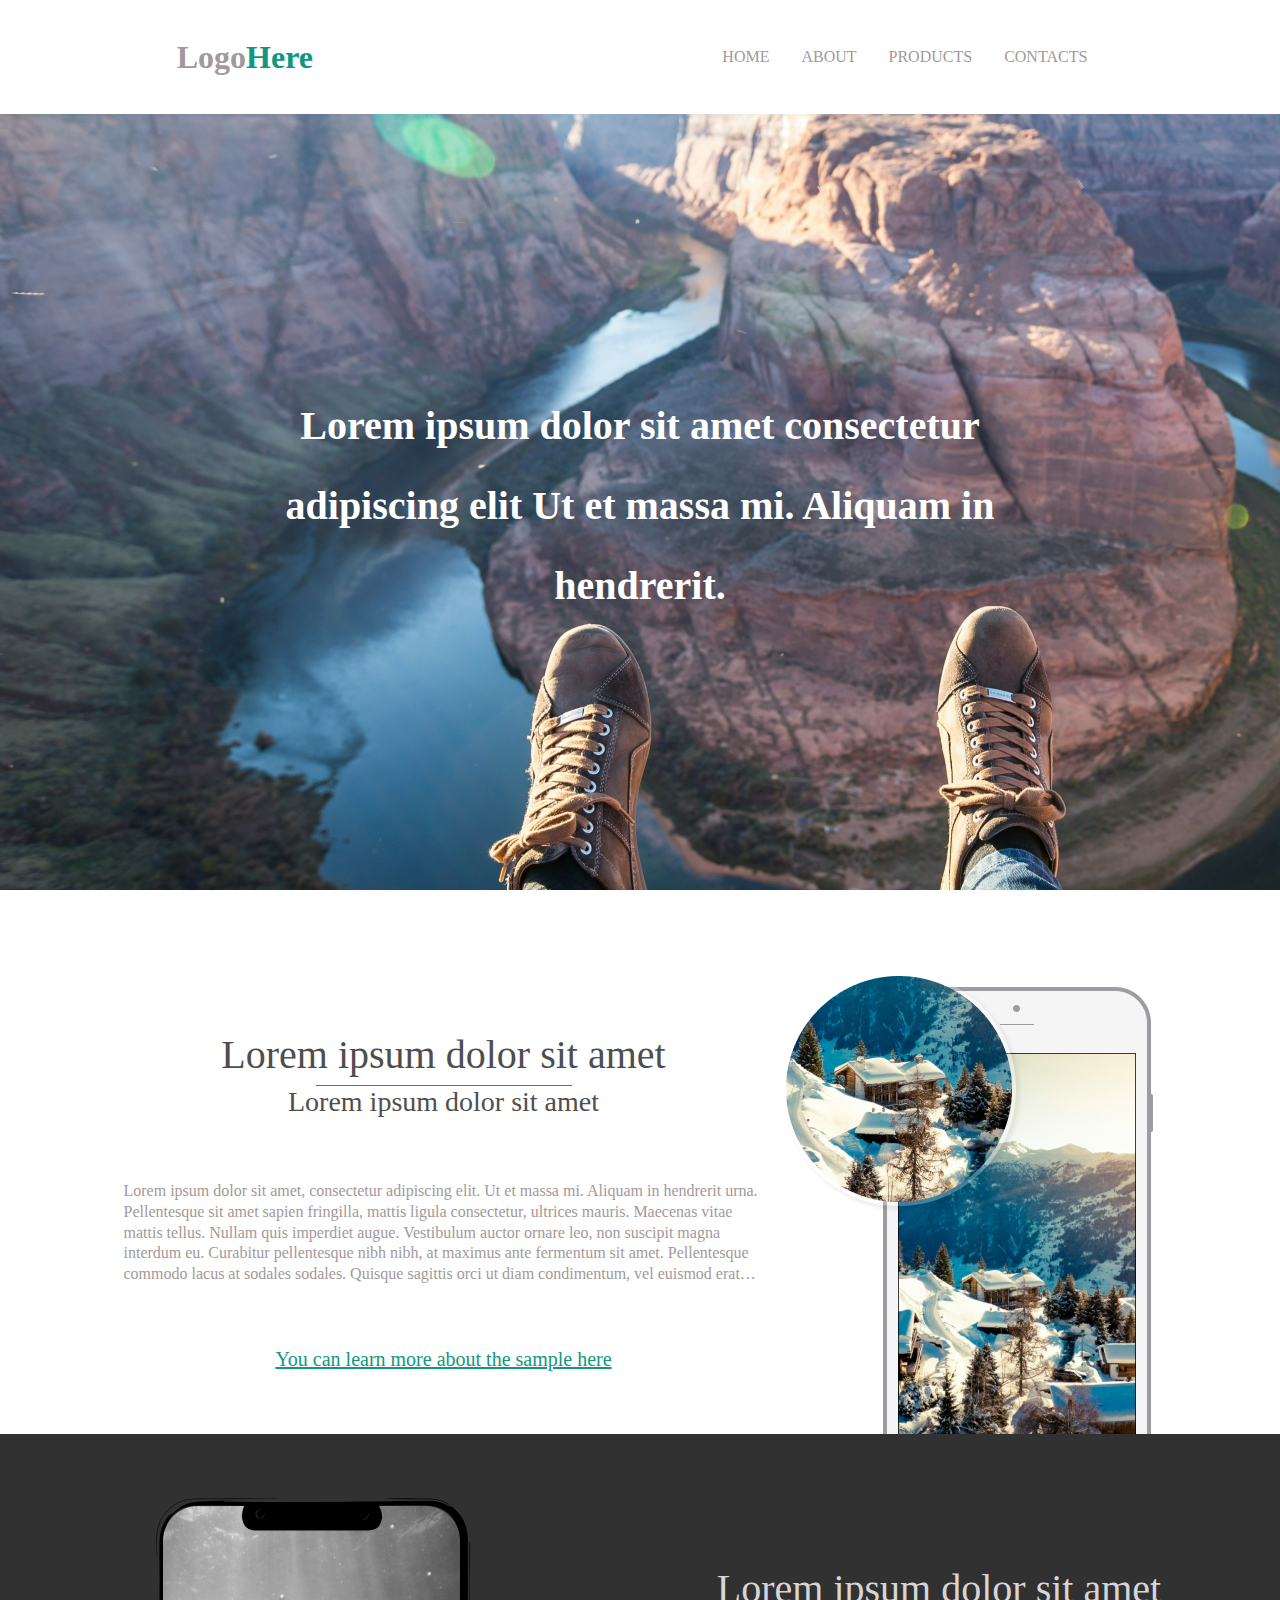
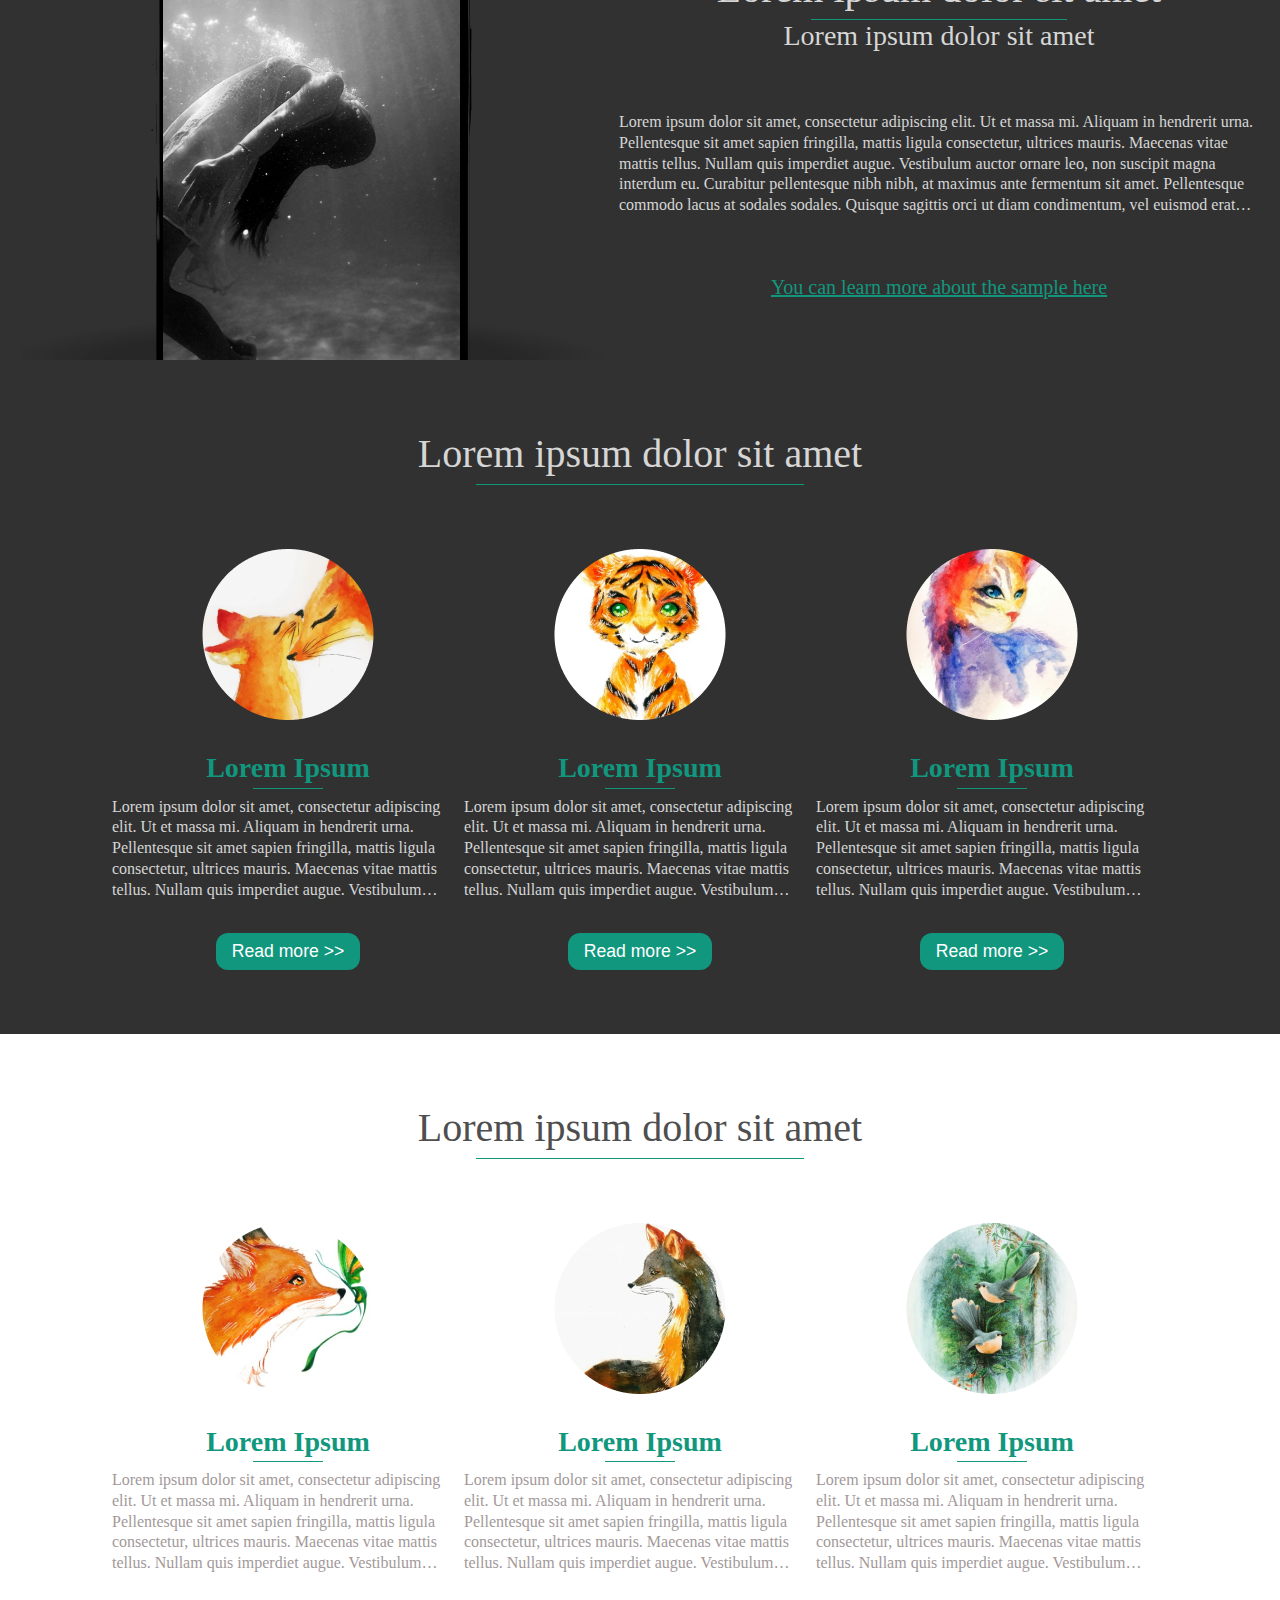
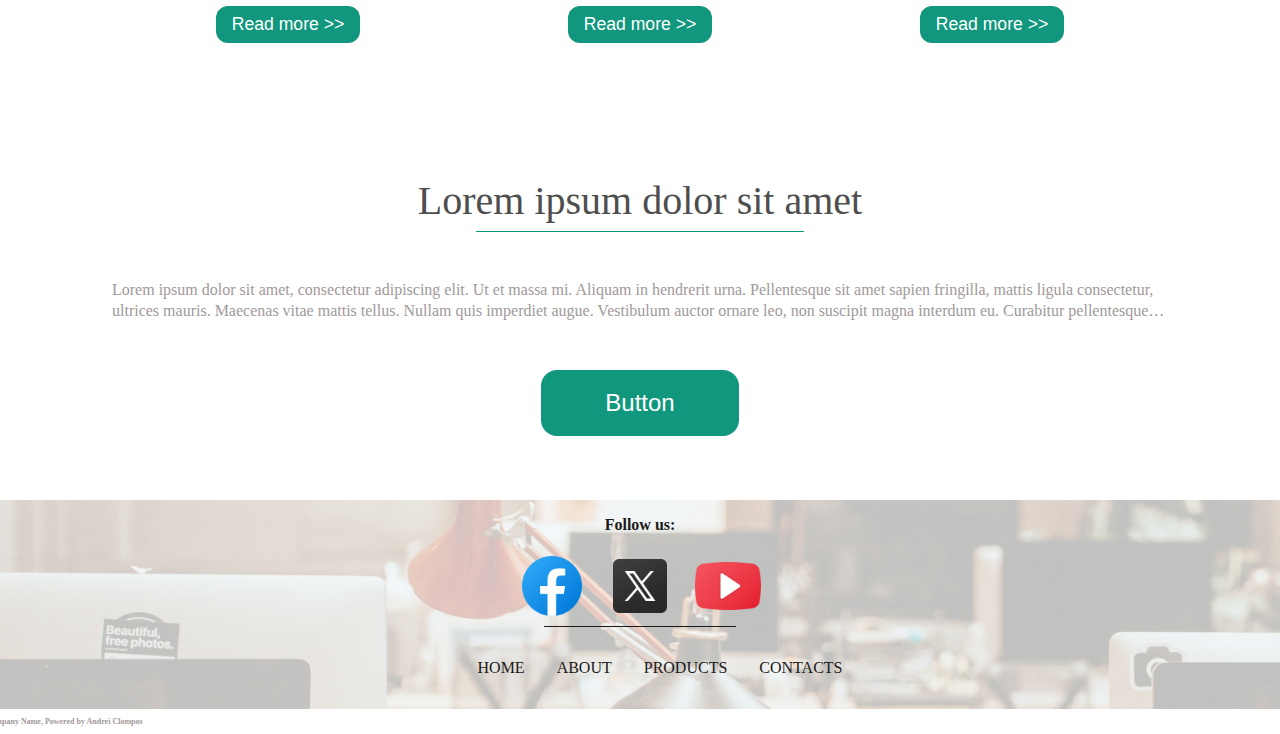
==== desktop.html @ da8bbc0e "version 1.0" ====
<!DOCTYPE html>
<html lang="en">
<head>
    <meta charset="UTF-8">
    <meta name="viewport" content="width=device-width, initial-scale=1.0">
    <title>Document</title>
    <link rel="stylesheet" href="styles.css">
</head>
<body>
    <header>
        <div class="flex-container header">
            <div class="flex-item logo">
                <a href="/desktop.html" class="logo">
                    <svg style="padding-right: 1rem;" width="39" height="39" viewBox="0 0 39 39" fill="none" xmlns="http://www.w3.org/2000/svg">
                        <circle cx="19.5" cy="19.5" r="19.5" fill="#11977E"/>
                        </svg>
                    <h2 class="logo-text">
                        Logo<span style="color: #11977E;">Here</span>
                    </h2>
                </a>
                
            </div>
            <div class="flex-item navbar">
                <nav>
                    <ul class="nav-list">
                        <li class="nav-item"><a href="#" class="link">home</a></li>
                        <li class="nav-item"><a href="#" class="link">about</a></li>
                        <li class="nav-item"><a href="#" class="link">products</a></li>
                        <li class="nav-item"><a href="#" class="link">contacts</a></li>
                    </ul>
                    <img class="menu" src="./images/Menu.svg" alt="burger-menu">
                </nav>
            </div>
        </div>
        <div class="banner">
            <h2 class="banner-title">
                Lorem ipsum dolor sit amet consectetur adipiscing elit Ut et massa mi. Aliquam in hendrerit.
            </h2>
        </div>
    </header>
    <main>
        <div class="flex-container container1">
            <div class="flex-item info">
                <div class="titles">
                    <h1 class="main-title">
                        Lorem ipsum dolor sit amet
                    </h1>
                    <div class="divider">
                    </div>
                    <h2 class="sub-title">
                        Lorem ipsum dolor sit amet
                    </h2>
                </div>
                <div class="text">
                    <p>
                        Lorem ipsum dolor sit amet, consectetur adipiscing elit. Ut et massa mi. Aliquam in hendrerit urna. Pellentesque sit amet sapien fringilla, mattis ligula consectetur, ultrices mauris. Maecenas vitae mattis tellus. Nullam quis imperdiet augue. Vestibulum auctor ornare leo, non suscipit magna interdum eu. Curabitur pellentesque nibh nibh, at maximus ante fermentum sit amet. Pellentesque commodo lacus at sodales sodales. Quisque sagittis orci ut diam condimentum, vel euismod erat commodo vitae mattis. 
                    </p>
                </div>
                <div class="link">
                    <a href="#">You can learn more about the sample here</a>
                </div>
            </div>
            <div class="flex-item image right">
                <img src="images/phone1.png" alt="Here was an image, return it please">
            </div>
        </div>


        <div class="flex-container container2">
            <div class="flex-item image left">
                <img src="images/phone2.png" alt="Here was an image, return it please">
            </div>
            <div class="flex-item info">
                <div class="titles">
                    <h1 class="main-title light">
                        Lorem ipsum dolor sit amet
                    </h1>
                    <div class="divider">
                    </div>
                    <h2 class="sub-title light">
                        Lorem ipsum dolor sit amet
                    </h2>
                </div>
                <div class="text">
                    <p class="light">
                        Lorem ipsum dolor sit amet, consectetur adipiscing elit. Ut et massa mi. Aliquam in hendrerit urna. Pellentesque sit amet sapien fringilla, mattis ligula consectetur, ultrices mauris. Maecenas vitae mattis tellus. Nullam quis imperdiet augue. Vestibulum auctor ornare leo, non suscipit magna interdum eu. Curabitur pellentesque nibh nibh, at maximus ante fermentum sit amet. Pellentesque commodo lacus at sodales sodales. Quisque sagittis orci ut diam condimentum, vel euismod erat commodo vitae mattis. 
                    </p>
                </div>
                <div class="link">
                    <a href="#">You can learn more about the sample here</a>
                </div>
            </div>
        </div>


        <div class="flex-container container3">
            <div class="flex-item info">
                <h1 class="main-title light">
                    Lorem ipsum dolor sit amet
                    <div class="divider divider-long">
                    </div>
                </h1>
            </div>
            <div class="flex-item scroller">
                <div class="card-item">
                    <img src="images/circle-pic1.png" alt="circle pic1">
                    <div class="card-info">
                        <h2 class="title">
                            Lorem Ipsum
                            <div class="divider divider-short"></div>
                        </h2>
                        <p class="text darker">
                            Lorem ipsum dolor sit amet, consectetur adipiscing elit. Ut et massa mi. Aliquam in hendrerit urna. Pellentesque sit amet sapien fringilla, mattis ligula consectetur, ultrices mauris. Maecenas vitae mattis tellus. Nullam quis imperdiet augue. Vestibulum auctor ornare leo, non suscipit magna interdum eu. Curabitur pellentesque nibh nibh, at maximus ante fermentum sit amet. Pellentesque commodo lacus at sodales sodales. Quisque sagittis orci ut diam condimentum, vel euismod erat commodo vitae mattis. 
                        </p>
                    </div>
                    <button><p class="button-text">Read more >></p></button>
                </div>
                
                <div class="card-item">
                    <img src="images/circle-pic2.png" alt="circle pic1">
                    <div class="card-info">
                        <h2 class="title">
                            Lorem Ipsum
                            <div class="divider divider-short"></div>
                        </h2>
                        <p class="text darker">
                            Lorem ipsum dolor sit amet, consectetur adipiscing elit. Ut et massa mi. Aliquam in hendrerit urna. Pellentesque sit amet sapien fringilla, mattis ligula consectetur, ultrices mauris. Maecenas vitae mattis tellus. Nullam quis imperdiet augue. Vestibulum auctor ornare leo, non suscipit magna interdum eu. Curabitur pellentesque nibh nibh, at maximus ante fermentum sit amet. Pellentesque commodo lacus at sodales sodales. Quisque sagittis orci ut diam condimentum, vel euismod erat commodo vitae mattis. 
                        </p>
                    </div>
                    <button><p class="button-text">Read more >></p></button>
                </div>
                <div class="card-item">
                    <img src="images/circle-pic3.png" alt="circle pic1">
                    <div class="card-info">
                        <h2 class="title">
                            Lorem Ipsum
                            <div class="divider divider-short"></div>
                        </h2>
                        <p class="text darker">
                            Lorem ipsum dolor sit amet, consectetur adipiscing elit. Ut et massa mi. Aliquam in hendrerit urna. Pellentesque sit amet sapien fringilla, mattis ligula consectetur, ultrices mauris. Maecenas vitae mattis tellus. Nullam quis imperdiet augue. Vestibulum auctor ornare leo, non suscipit magna interdum eu. Curabitur pellentesque nibh nibh, at maximus ante fermentum sit amet. Pellentesque commodo lacus at sodales sodales. Quisque sagittis orci ut diam condimentum, vel euismod erat commodo vitae mattis. 
                        </p>
                    </div>
                    <button><p class="button-text">Read more >></p></button>
                </div>
            </div>
            <svg width="140" height="36" viewBox="0 0 140 36" fill="none" xmlns="http://www.w3.org/2000/svg">
                <path fill-rule="evenodd" clip-rule="evenodd" d="M14 4C6.26801 4 0 10.268 0 18C0 25.732 6.26801 32 14 32C21.732 32 28 25.732 28 18C28 10.268 21.732 4 14 4ZM16.0281 21.4739L12.9486 18.1528L16.0281 14.8317L14.5616 13.4718L10.8516 17.4729L10.2211 18.1529L10.8516 18.8328L14.5616 22.8338L16.0281 21.4739Z" fill="white"/>
                <circle cx="50" cy="18" r="4" fill="white" fill-opacity="0.5"/>
                <circle cx="70" cy="18" r="4" fill="white"/>
                <circle cx="90" cy="18" r="4" fill="white" fill-opacity="0.5"/>
                <path fill-rule="evenodd" clip-rule="evenodd" d="M126 32C133.732 32 140 25.732 140 18C140 10.268 133.732 4 126 4C118.268 4 112 10.268 112 18C112 25.732 118.268 32 126 32ZM123.972 14.5262L127.051 17.8473L123.972 21.1684L125.438 22.5283L129.148 18.5272L129.779 17.8472L129.148 17.1673L125.438 13.1663L123.972 14.5262Z" fill="white"/>
                </svg>
        </div>


        <div class="flex-container container4">
            <div class="flex-item info">
                <h1 class="main-title">
                    Lorem ipsum dolor sit amet
                    <div class="divider divider-long">
                    </div>
                </h1>
            </div>
            <div class="flex-item scroller">
                <div class="card-item">
                    <img src="images/circle-pic4.png" alt="circle pic1">
                    <div class="card-info">
                        <h2 class="title">
                            Lorem Ipsum
                            <div class="divider divider-short"></div>
                        </h2>
                        <p class="text">
                            Lorem ipsum dolor sit amet, consectetur adipiscing elit. Ut et massa mi. Aliquam in hendrerit urna. Pellentesque sit amet sapien fringilla, mattis ligula consectetur, ultrices mauris. Maecenas vitae mattis tellus. Nullam quis imperdiet augue. Vestibulum auctor ornare leo, non suscipit magna interdum eu. Curabitur pellentesque nibh nibh, at maximus ante fermentum sit amet. Pellentesque commodo lacus at sodales sodales. Quisque sagittis orci ut diam condimentum, vel euismod erat commodo vitae mattis. 
                        </p>
                    </div>
                    <button><p class="button-text">Read more >></p></button>
                </div>
                <div class="card-item">
                    <img src="images/circle-pic5.png" alt="circle pic1">
                    <div class="card-info">
                        <h2 class="title">
                            Lorem Ipsum
                            <div class="divider divider-short"></div>
                        </h2>
                        <p class="text">
                            Lorem ipsum dolor sit amet, consectetur adipiscing elit. Ut et massa mi. Aliquam in hendrerit urna. Pellentesque sit amet sapien fringilla, mattis ligula consectetur, ultrices mauris. Maecenas vitae mattis tellus. Nullam quis imperdiet augue. Vestibulum auctor ornare leo, non suscipit magna interdum eu. Curabitur pellentesque nibh nibh, at maximus ante fermentum sit amet. Pellentesque commodo lacus at sodales sodales. Quisque sagittis orci ut diam condimentum, vel euismod erat commodo vitae mattis. 
                        </p>
                    </div>
                    <button><p class="button-text">Read more >></p></button>
                </div>
                <div class="card-item">
                    <img src="images/circle-pic6.png" alt="circle pic1">
                    <div class="card-info">
                        <h2 class="title">
                            Lorem Ipsum
                            <div class="divider divider-short"></div>
                        </h2>
                        <p class="text">
                            Lorem ipsum dolor sit amet, consectetur adipiscing elit. Ut et massa mi. Aliquam in hendrerit urna. Pellentesque sit amet sapien fringilla, mattis ligula consectetur, ultrices mauris. Maecenas vitae mattis tellus. Nullam quis imperdiet augue. Vestibulum auctor ornare leo, non suscipit magna interdum eu. Curabitur pellentesque nibh nibh, at maximus ante fermentum sit amet. Pellentesque commodo lacus at sodales sodales. Quisque sagittis orci ut diam condimentum, vel euismod erat commodo vitae mattis. 
                        </p>
                    </div>
                    <button><p class="button-text">Read more >></p></button>
                </div>
            </div>
            <svg width="140" height="28" viewBox="0 0 140 28" fill="none" xmlns="http://www.w3.org/2000/svg">
                <path fill-rule="evenodd" clip-rule="evenodd" d="M14 0C6.26801 0 0 6.26801 0 14C0 21.732 6.26801 28 14 28C21.732 28 28 21.732 28 14C28 6.26801 21.732 0 14 0ZM16.0281 17.4739L12.9486 14.1528L16.0281 10.8317L14.5616 9.47183L10.8516 13.4729L10.2211 14.1529L10.8516 14.8328L14.5616 18.8338L16.0281 17.4739Z" fill="#4E4E4E"/>
                <circle cx="50" cy="14" r="4" fill="#4E4E4E" fill-opacity="0.5"/>
                <circle cx="70" cy="14" r="4" fill="#4E4E4E"/>
                <circle cx="90" cy="14" r="4" fill="#4E4E4E" fill-opacity="0.5"/>
                <path fill-rule="evenodd" clip-rule="evenodd" d="M126 28C133.732 28 140 21.732 140 14C140 6.26801 133.732 0 126 0C118.268 0 112 6.26801 112 14C112 21.732 118.268 28 126 28ZM123.972 10.5262L127.051 13.8473L123.972 17.1684L125.438 18.5283L129.148 14.5272L129.779 13.8472L129.148 13.1673L125.438 9.16633L123.972 10.5262Z" fill="#4E4E4E"/>
                </svg>
        </div>


        <div class="flex-container container5">
            <div class="flex-item info">
                <h1 class="main-title">
                    Lorem ipsum dolor sit amet
                    <div class="divider divider-long">
                    </div>
                </h1>
            </div>
            <div class="flex-item text">
                <p>
                    Lorem ipsum dolor sit amet, consectetur adipiscing elit. Ut et massa mi. Aliquam in hendrerit urna. Pellentesque sit amet sapien fringilla, mattis ligula consectetur, ultrices mauris. Maecenas vitae mattis tellus. Nullam quis imperdiet augue. Vestibulum auctor ornare leo, non suscipit magna interdum eu. Curabitur pellentesque nibh nibh, at maximus ante fermentum sit amet. Pellentesque commodo lacus at sodales sodales. Quisque sagittis orci ut diam condimentum, vel euismod erat placerat. In iaculis arcu eros, eget tempus orci facilisis id.
                </p>
            </div>
            <div class="flex-item button">
                <button><p class="button-text">Button</p></button>
            </div>
        </div>
    </main>
    <footer>
        <div class="flex-container footer">
            <h3 class="footer-title">
                Follow us: 
            </h3>
            <div class="networks">
                <a href="#"><img src="images/Facebook.svg" alt="Facebook"></a>
                <a href="#"><img src="images/TwitterX.svg" alt="TwitterX"></a>
                <a href="#"><img src="images/YouTube.svg" alt="YouTube"></a>
            </div>
            <div class="divider-footer"></div>
            <div class="navbar-footer">
                <nav>
                    <ul class="nav-list">
                        <li class="nav-item"><a href="#" class="link">home</a></li>
                        <li class="nav-item"><a href="#" class="link">about</a></li>
                        <li class="nav-item"><a href="#" class="link">products</a></li>
                        <li class="nav-item"><a href="#" class="link">contacts</a></li>
                    </ul>
                </nav>
            </div>
        </div>
        <div class="flex-container copyright">
            <h3>Copyright 2015 by Company Name, Powered by Andrei Clompos</h3>
        </div>
    </footer>
</body>
</html>
---- styles.css ----
body, button, p, h1, h2{
    padding: 0;
    margin: 0;
}
.flex-container{
    display: flex;
}

.flex-item{
    display: flex;
}

.header{
    flex-direction: row;
    justify-content: space-around;
    align-items: center;
    margin-top: 1rem;
    margin-bottom: 1rem;
}

a.logo{
    display: flex;
    flex-direction: row;
    align-items: center;
    text-decoration: none;
}

.logo-text{
    font-size: 2rem;
    color: #A29999;
}

ul.nav-list{
    list-style-type: none;
    display: flex;
    flex-direction: row;
    justify-content: space-between;
}

ul.nav-list li{
    padding: 1rem;
}

ul.nav-list li a{
    color: #A29999;
    text-decoration: none;
    text-transform: uppercase;
}

.menu{
    display: none;
}

.banner{
    display: flex;
    justify-content: center;
    background-image: url("images/banner-page.png");
    background-clip: border-box;
    background-repeat: no-repeat;
}

h2.banner-title{
    font-size: 2.5rem;
    font-weight: bold;
    line-height: 200%;
    color: #fff;
    text-align: center;
    align-self: center;
    padding: 17rem;
    padding-left: 22%;
    padding-right: 22%;
}

main{
    display: flex;
    flex-direction: column;
}

.container1 {
    justify-content: center;
    padding-top: 4rem;
}

.container2, .container3{
    justify-content: center;
    background-color: #313131;
    padding-top: 4rem;
}

.container3{
    flex-direction: column;
}

.info{
    flex-direction: column;
    justify-content: space-evenly;
}

.titles{
    display: flex;
    flex-direction: column;
    justify-content: flex-start;
}

h1.main-title{
    font-size: 2.5rem;
    font-weight: 500;
    line-height: 150%;
    text-align: center;
    margin: 0;
    color: #4E4E4E;
    max-width: 40rem;
}

.divider{
    width: 40%;
    margin-left: 30%;
    margin-right: 30%;
    height: 1px;
    background-color: #11977E;
}
h2.sub-title{
    font-size: 1.75rem;
    font-weight: 300;
    text-align: center;
    margin: 0;
    color: #4E4E4E;
}

.text{
    max-width: 40rem;
    overflow: hidden;
    text-overflow: ellipsis;
    display: -webkit-box;
    -webkit-line-clamp: 5;
            line-clamp: 5;
    -webkit-box-orient: vertical;
}

.text p{
    color: #A29999;
    line-height: 130%;
}

.link{
    display: flex;
    justify-content: center;
}

.link a{
    color: #11977E;
    font-size: 1.25rem;
}

.image{
    flex-direction: column;
    justify-content: flex-end;
}

.right{
    margin-left: 1rem;
}

.left{
    margin-right: 1rem;
}

h1.light, h2.light, p.light{
    color: #D6D6D6;
}

.container3{
    align-items: center;
    padding-bottom: 4rem;
}

.flex-item .divider-long{
    width: 74%;
    margin-left: 13%;
    margin-right: 13%;
}

.container3 .scroller{
    display: flex;
    flex-direction: row;
    justify-content: space-evenly;
    max-width: 90rem;
    height: fit-content;
    padding-top: 4rem;
}

.card-item{
    display: flex;
    flex-direction: column;
    justify-content: space-between;
    align-items: center;
}

.flex-item .card-info {
    padding-top: 2rem;
    padding-bottom: 2rem;
}

.flex-item .card-info .title{
    text-align: center;
    font-weight: bold;
    font-size: 1.75rem;
    color: #11977E;
    padding-bottom: .5rem;
}

.flex-item .divider-short{
    width: 20%;
    margin-left: 40%;
    margin-top: 1%;
}

.card-info p.text{
    color: #A29999;
    line-height: 130%;
    max-width: 22rem;
    overflow: hidden;
    text-overflow: ellipsis;
    display: -webkit-box;
    -webkit-line-clamp: 5;
            line-clamp: 5;
    -webkit-box-orient: vertical;
}

.card-info p.darker{
    color: #D6D6D6;
}

button{
    background-color: #11977E;
    border: none;
    text-align: center;
    border-radius: 0.75rem;
    color: #fff;
    padding-top: 0.5rem;
    padding-bottom: .5rem;
    padding-left: 1rem;
    padding-right: 1rem;
}

button p{
    font-size: 1.1rem;
}

.container4{
    flex-direction: column;
    justify-content: center;
    align-items: center;
    padding-top: 4rem;
    padding-bottom: 4em;
}

.container4 .scroller{
    display: flex;
    flex-direction: row;
    justify-content: space-evenly;
    max-width: 90rem;
    height: fit-content;
    padding-top: 4rem;
}

.container5{
    flex-direction: column;
    justify-content: center;
    align-items: center;
    padding-top: 4rem;
    padding-bottom: 4em;
}

.container5 .text{
    padding-top: 3rem;
    padding-bottom: 3rem;
    max-width: 66rem;
}

.container5 .text p{
    overflow: hidden;
    text-overflow: ellipsis;
    display: -webkit-box;
    -webkit-line-clamp: 2;
            line-clamp: 2;
    -webkit-box-orient: vertical;
}

.container5 .button {
    background-color: #11977E;
    border-radius: 1rem;
    padding-top: 0.7rem;
    padding-bottom: 0.7rem;
    padding-left: 3rem;
    padding-right: 3rem;
}

.container5 button{
    border-radius: 1rem;
}

.container5 .button p{
    font-size: 1.5rem;
}

footer{
    display: flex;
    flex-direction: column;
    align-items: center;
}

.footer{
    width: 100%;
    background-image: url("images/footer.png");
    flex-direction: column;
    justify-content: space-between;
    align-items: center;
}

.footer .footer-title{
    font-size: 1rem;
    color: #1A1A1A;
}

.footer .networks{
    display: flex;
    flex-direction: row;
    justify-content: space-between;
}

.footer .networks a{
    padding-left: .5rem;
    padding-right: .5rem;
}

.footer .nav-list li a{
    color: #1A1A1A;    
}

.copyright{
    width: 90rem;
    align-items: center;
}

.copyright h3{
    font-size: 0.5rem;
    color: #A29999;
}

svg{
    display: none;
}

.divider-footer{
    width: 15%;
    height: 1px;
    background-color: #1A1A1A;
}

@media screen and (max-width: 480px) {

    .header {
        padding-left: 1rem;
        padding-right: 1rem;
        justify-content: space-between;
    }

    .header ul.nav-list{
        display: none;
    }

    img.menu{
        display: block;
    }

    .banner{
        background-image: url("images/banner-page-phone.png");
        width: 100%;
        height: 33rem;
    }

    .container1, .container3, .container4{
        flex-direction: column;
    }

    .container2{
        flex-direction: column-reverse;
        padding-top: 2.5rem;
    }

    .container3, .container4, .container5{
        padding-bottom: 2.5rem;
        padding-top: 2.5rem;
    }

    h2.banner-title, h1.main-title, h1.light{
        font-size: 1.6rem;
        padding-left: 1rem;
        padding-right: 1rem;
    }

    h2.sub-title{
        font-size: 1.3em;
    }

    p{
        padding-left: 1rem;
        padding-right: 1rem;
        overflow: hidden;
        text-overflow: ellipsis;
        display: -webkit-box;
        -webkit-line-clamp: 5;
        line-clamp: 5;
        -webkit-box-orient: vertical;
    }

    .divider {
        width: 90%;
        margin-left: 5%;
        height: 1px;
        background-color: #11977E;
    }

    .text{
        padding-top: 1.4rem;
        padding-bottom: 1.4rem;
        display: block;
    }

    .link a{
        font-size: 1.1rem;
    }

    .image{
        margin-left: 0;
        margin-right: 0;
        margin-top: 2.5rem;
        padding-left: 1rem;
        padding-right: 1rem;
    }

    .container3 .scroller{
        flex-direction: column;
        align-items: center;
        padding-bottom: 2.5rem;
        padding-top: 2.5rem;
    }

    .container4 .scroller{
        flex-direction: column;
        align-items: center;
        padding-bottom: 2.5rem;
        padding-top: 2.5rem;
    }

    .scroller .card-item{
        display: none;
    }
    .scroller .card-item:first-child{
        display: flex;
    }

    svg{
        display: block;
    }

    button p{
        padding: 0;
    }

    .container5{
        padding-left: 1rem;
        padding-right: 1rem;
    }

    .container5 .text {
        padding-top: 1.5rem;
        padding-bottom: 1.5rem;
        padding-left: 0;
        padding-right: 0;
    }

    .container5 .text p{
        padding-left: 0;
        padding-right: 0;
    }

    .container5 .button{
        display: flex;
        justify-content: center;
        width: 100%;
        padding: 0;
    }

    .button button{
        width: 100%;
        padding: 0;
        font-size: 1.2rem;
    }

    .container5 button p{
        font-size: 1.2rem !important;
    }

    .button .button-text{
        padding-top: 0.7rem;
        padding-bottom: 0.7rem;
    }

    .footer{
        background-image: url("images/banner-page-phone.png");
    }

    .footer .networks img{
        width: 4rem;
    }

    .divider-footer{
        width: 60%;
    }
    
    .footer .nav-list {
        padding: 0;
        justify-content: space-around;
    }
    
    .footer .nav-list li{
        padding: .5rem;
    }

    .copyright{
        width: auto;
    }
}
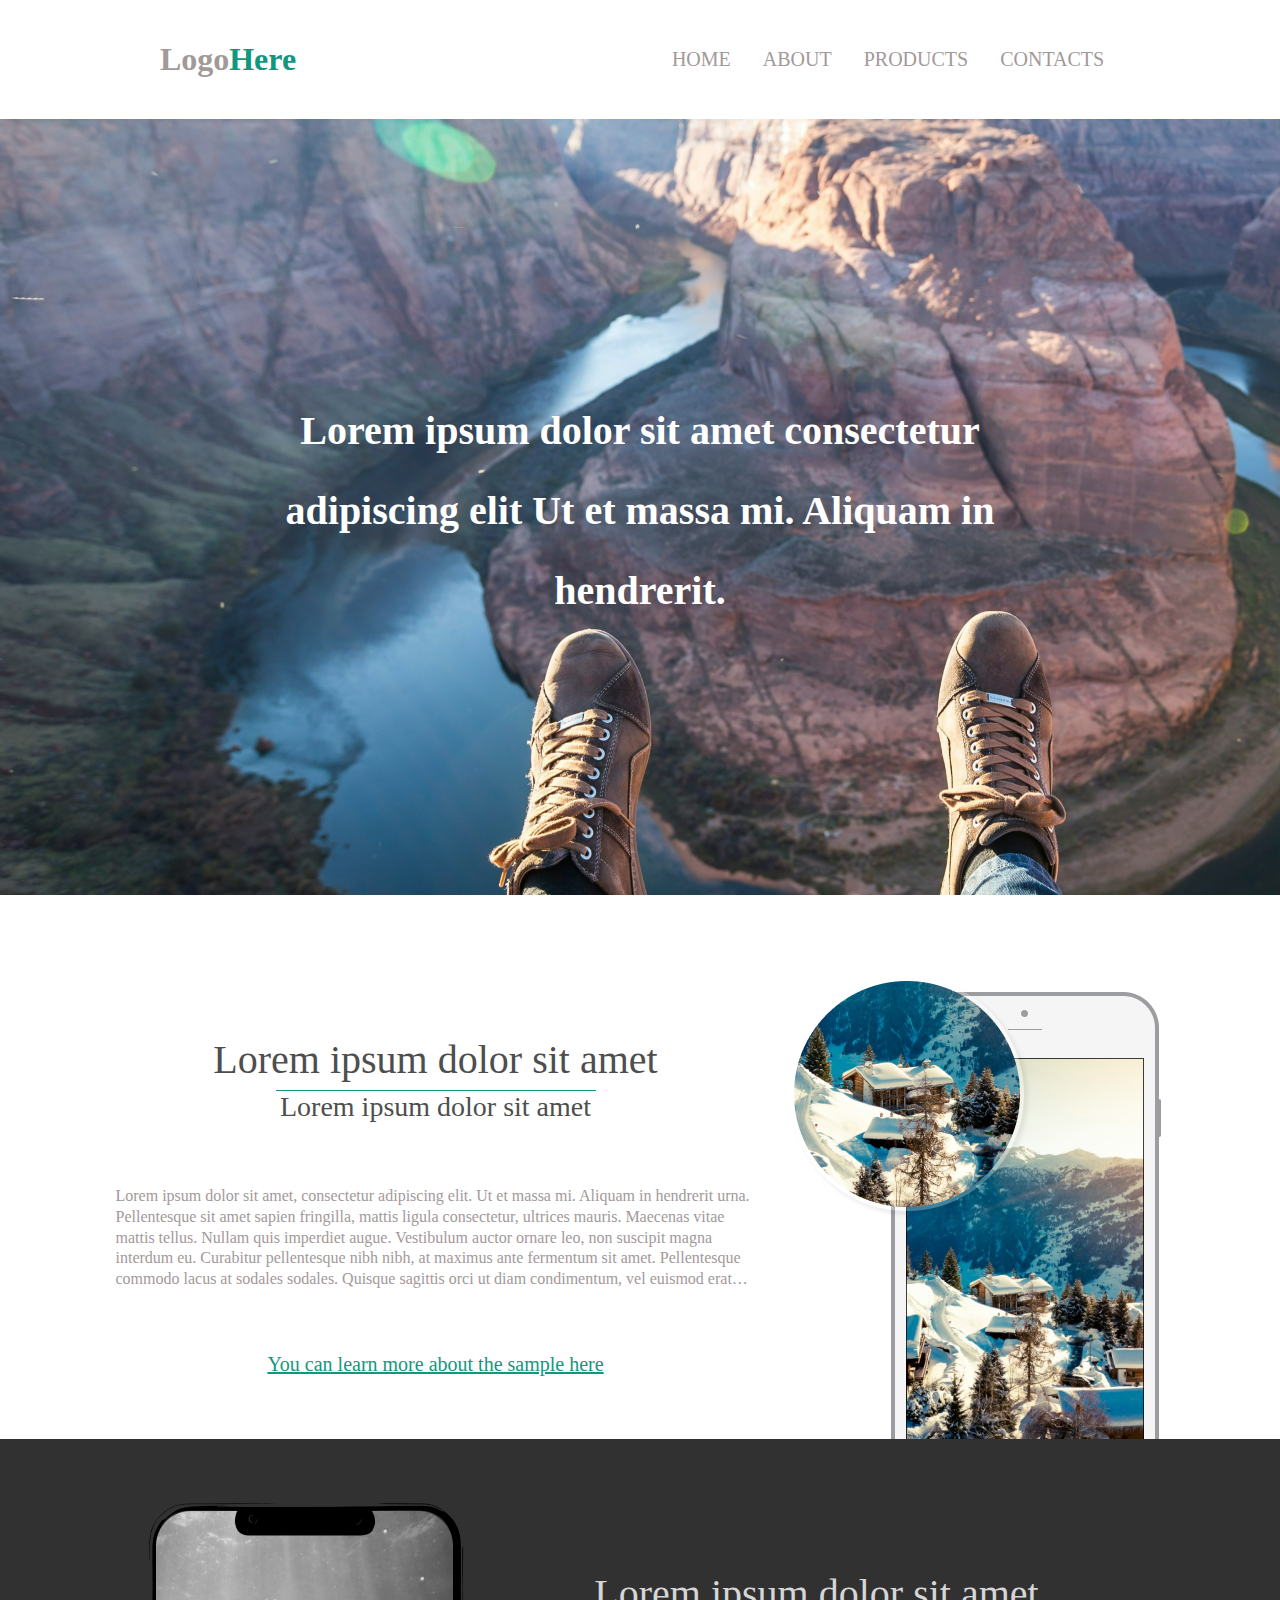
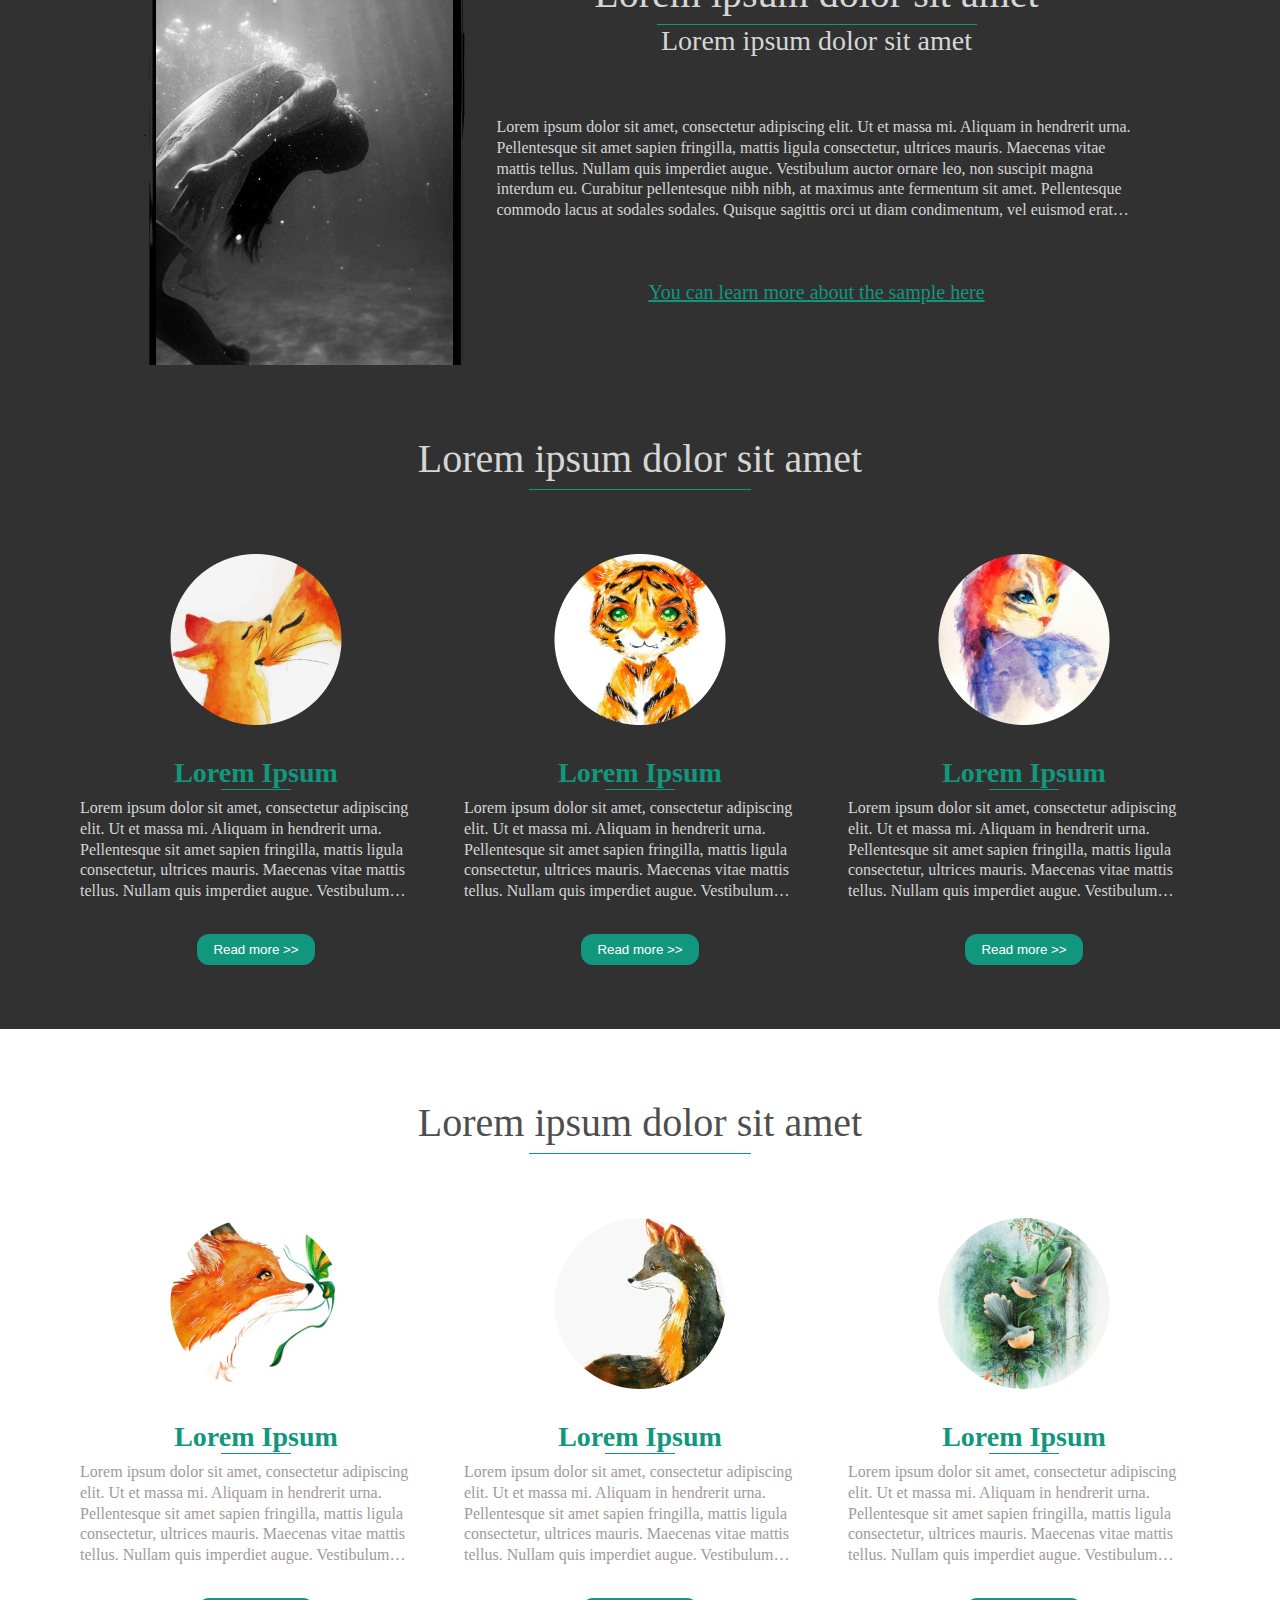
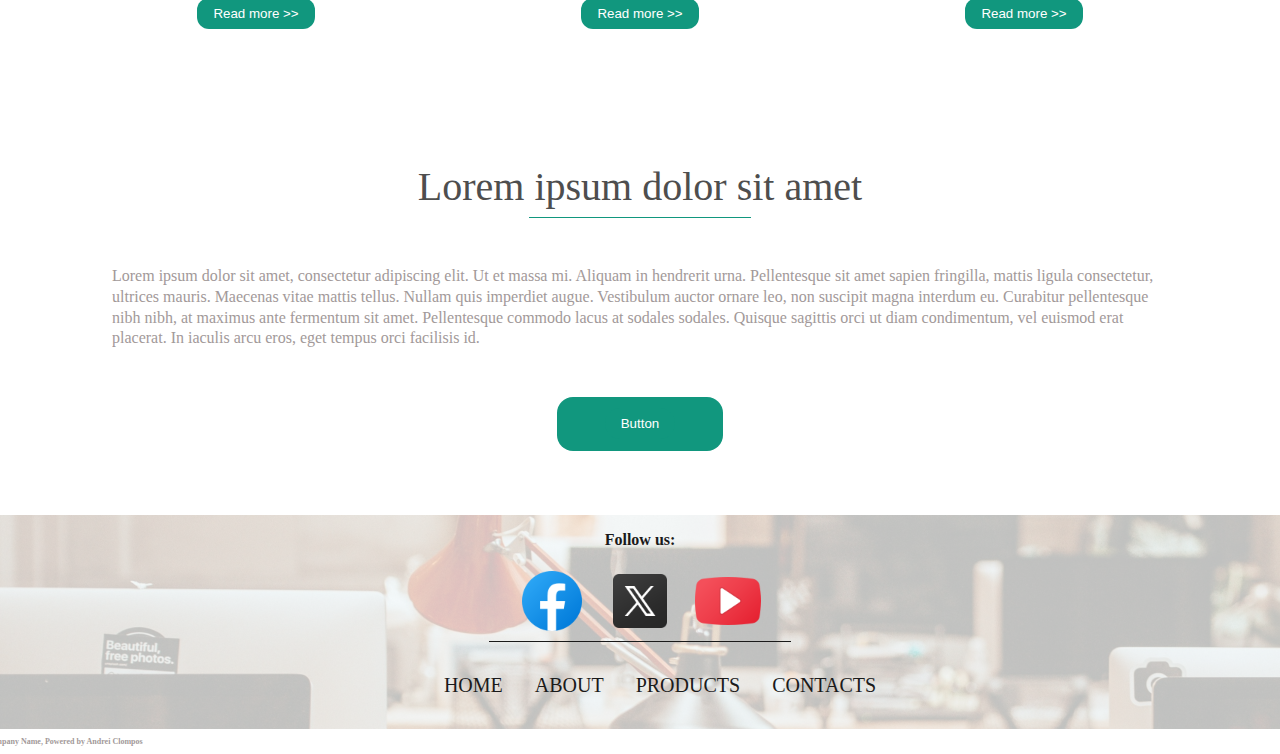
==== commit 75300034: "desktop finished" ====
--- a/desktop.html
+++ b/desktop.html
@@ -45,120 +45,96 @@
                     <h1 class="main-title">
                         Lorem ipsum dolor sit amet
                     </h1>
-                    <div class="divider">
-                    </div>
+
                     <h2 class="sub-title">
                         Lorem ipsum dolor sit amet
                     </h2>
                 </div>
-                <div class="text">
-                    <p>
+                <p class="text">
+                    Lorem ipsum dolor sit amet, consectetur adipiscing elit. Ut et massa mi. Aliquam in hendrerit urna. Pellentesque sit amet sapien fringilla, mattis ligula consectetur, ultrices mauris. Maecenas vitae mattis tellus. Nullam quis imperdiet augue. Vestibulum auctor ornare leo, non suscipit magna interdum eu. Curabitur pellentesque nibh nibh, at maximus ante fermentum sit amet. Pellentesque commodo lacus at sodales sodales. Quisque sagittis orci ut diam condimentum, vel euismod erat commodo vitae mattis. 
+                </p>
+                <a class="link" href="#">You can learn more about the sample here</a>
+            </div>
+            <div class="flex-item image right">
+                <img src="images/phone1.png" alt="Here was an image, return it please">
+            </div>
+        </div>
+
+
+        <div class="flex-container container2">
+            <div class="block1">
+                <div class="flex-item image left">
+                    <img src="images/phone2.png" alt="Here was an image, return it please">
+                </div>
+                <div class="flex-item info">
+                    <div class="titles">
+                        <h1 class="main-title light">
+                            Lorem ipsum dolor sit amet
+                        </h1>
+    
+                        <h2 class="sub-title light">
+                            Lorem ipsum dolor sit amet
+                        </h2>
+                    </div>
+                    <p class="text light">
                         Lorem ipsum dolor sit amet, consectetur adipiscing elit. Ut et massa mi. Aliquam in hendrerit urna. Pellentesque sit amet sapien fringilla, mattis ligula consectetur, ultrices mauris. Maecenas vitae mattis tellus. Nullam quis imperdiet augue. Vestibulum auctor ornare leo, non suscipit magna interdum eu. Curabitur pellentesque nibh nibh, at maximus ante fermentum sit amet. Pellentesque commodo lacus at sodales sodales. Quisque sagittis orci ut diam condimentum, vel euismod erat commodo vitae mattis. 
                     </p>
-                </div>
-                <div class="link">
-                    <a href="#">You can learn more about the sample here</a>
-                </div>
-            </div>
-            <div class="flex-item image right">
-                <img src="images/phone1.png" alt="Here was an image, return it please">
-            </div>
-        </div>
-
-
-        <div class="flex-container container2">
-            <div class="flex-item image left">
-                <img src="images/phone2.png" alt="Here was an image, return it please">
-            </div>
-            <div class="flex-item info">
-                <div class="titles">
-                    <h1 class="main-title light">
-                        Lorem ipsum dolor sit amet
-                    </h1>
-                    <div class="divider">
-                    </div>
-                    <h2 class="sub-title light">
-                        Lorem ipsum dolor sit amet
-                    </h2>
-                </div>
-                <div class="text">
-                    <p class="light">
-                        Lorem ipsum dolor sit amet, consectetur adipiscing elit. Ut et massa mi. Aliquam in hendrerit urna. Pellentesque sit amet sapien fringilla, mattis ligula consectetur, ultrices mauris. Maecenas vitae mattis tellus. Nullam quis imperdiet augue. Vestibulum auctor ornare leo, non suscipit magna interdum eu. Curabitur pellentesque nibh nibh, at maximus ante fermentum sit amet. Pellentesque commodo lacus at sodales sodales. Quisque sagittis orci ut diam condimentum, vel euismod erat commodo vitae mattis. 
-                    </p>
-                </div>
-                <div class="link">
-                    <a href="#">You can learn more about the sample here</a>
-                </div>
-            </div>
-        </div>
-
-
-        <div class="flex-container container3">
-            <div class="flex-item info">
-                <h1 class="main-title light">
+                    
+                    <a class="link" href="#">You can learn more about the sample here</a>
+                </div>
+            </div>
+            
+            <div class="block2">
+                <h1 class="flex-item info main-title light">
                     Lorem ipsum dolor sit amet
-                    <div class="divider divider-long">
-                    </div>
                 </h1>
-            </div>
-            <div class="flex-item scroller">
-                <div class="card-item">
-                    <img src="images/circle-pic1.png" alt="circle pic1">
-                    <div class="card-info">
-                        <h2 class="title">
-                            Lorem Ipsum
-                            <div class="divider divider-short"></div>
-                        </h2>
-                        <p class="text darker">
-                            Lorem ipsum dolor sit amet, consectetur adipiscing elit. Ut et massa mi. Aliquam in hendrerit urna. Pellentesque sit amet sapien fringilla, mattis ligula consectetur, ultrices mauris. Maecenas vitae mattis tellus. Nullam quis imperdiet augue. Vestibulum auctor ornare leo, non suscipit magna interdum eu. Curabitur pellentesque nibh nibh, at maximus ante fermentum sit amet. Pellentesque commodo lacus at sodales sodales. Quisque sagittis orci ut diam condimentum, vel euismod erat commodo vitae mattis. 
-                        </p>
-                    </div>
-                    <button><p class="button-text">Read more >></p></button>
-                </div>
-                
-                <div class="card-item">
-                    <img src="images/circle-pic2.png" alt="circle pic1">
-                    <div class="card-info">
-                        <h2 class="title">
-                            Lorem Ipsum
-                            <div class="divider divider-short"></div>
-                        </h2>
-                        <p class="text darker">
-                            Lorem ipsum dolor sit amet, consectetur adipiscing elit. Ut et massa mi. Aliquam in hendrerit urna. Pellentesque sit amet sapien fringilla, mattis ligula consectetur, ultrices mauris. Maecenas vitae mattis tellus. Nullam quis imperdiet augue. Vestibulum auctor ornare leo, non suscipit magna interdum eu. Curabitur pellentesque nibh nibh, at maximus ante fermentum sit amet. Pellentesque commodo lacus at sodales sodales. Quisque sagittis orci ut diam condimentum, vel euismod erat commodo vitae mattis. 
-                        </p>
-                    </div>
-                    <button><p class="button-text">Read more >></p></button>
-                </div>
-                <div class="card-item">
-                    <img src="images/circle-pic3.png" alt="circle pic1">
-                    <div class="card-info">
-                        <h2 class="title">
-                            Lorem Ipsum
-                            <div class="divider divider-short"></div>
-                        </h2>
-                        <p class="text darker">
-                            Lorem ipsum dolor sit amet, consectetur adipiscing elit. Ut et massa mi. Aliquam in hendrerit urna. Pellentesque sit amet sapien fringilla, mattis ligula consectetur, ultrices mauris. Maecenas vitae mattis tellus. Nullam quis imperdiet augue. Vestibulum auctor ornare leo, non suscipit magna interdum eu. Curabitur pellentesque nibh nibh, at maximus ante fermentum sit amet. Pellentesque commodo lacus at sodales sodales. Quisque sagittis orci ut diam condimentum, vel euismod erat commodo vitae mattis. 
-                        </p>
-                    </div>
-                    <button><p class="button-text">Read more >></p></button>
-                </div>
-            </div>
-            <svg width="140" height="36" viewBox="0 0 140 36" fill="none" xmlns="http://www.w3.org/2000/svg">
-                <path fill-rule="evenodd" clip-rule="evenodd" d="M14 4C6.26801 4 0 10.268 0 18C0 25.732 6.26801 32 14 32C21.732 32 28 25.732 28 18C28 10.268 21.732 4 14 4ZM16.0281 21.4739L12.9486 18.1528L16.0281 14.8317L14.5616 13.4718L10.8516 17.4729L10.2211 18.1529L10.8516 18.8328L14.5616 22.8338L16.0281 21.4739Z" fill="white"/>
-                <circle cx="50" cy="18" r="4" fill="white" fill-opacity="0.5"/>
-                <circle cx="70" cy="18" r="4" fill="white"/>
-                <circle cx="90" cy="18" r="4" fill="white" fill-opacity="0.5"/>
-                <path fill-rule="evenodd" clip-rule="evenodd" d="M126 32C133.732 32 140 25.732 140 18C140 10.268 133.732 4 126 4C118.268 4 112 10.268 112 18C112 25.732 118.268 32 126 32ZM123.972 14.5262L127.051 17.8473L123.972 21.1684L125.438 22.5283L129.148 18.5272L129.779 17.8472L129.148 17.1673L125.438 13.1663L123.972 14.5262Z" fill="white"/>
-                </svg>
-        </div>
-
+    
+                <div class="flex-item scroller">
+                    <div class="card-item">
+                        <img src="images/circle-pic1.png" alt="circle pic1">
+                        <div class="card-info">
+                            <h2 class="title">
+                                Lorem Ipsum
+                            </h2>
+                            <p class="text darker">
+                                Lorem ipsum dolor sit amet, consectetur adipiscing elit. Ut et massa mi. Aliquam in hendrerit urna. Pellentesque sit amet sapien fringilla, mattis ligula consectetur, ultrices mauris. Maecenas vitae mattis tellus. Nullam quis imperdiet augue. Vestibulum auctor ornare leo, non suscipit magna interdum eu. Curabitur pellentesque nibh nibh, at maximus ante fermentum sit amet. Pellentesque commodo lacus at sodales sodales. Quisque sagittis orci ut diam condimentum, vel euismod erat commodo vitae mattis. 
+                            </p>
+                        </div>
+                        <button class="button-text">Read more >></button>
+                    </div>
+                    
+                    <div class="card-item">
+                        <img src="images/circle-pic2.png" alt="circle pic1">
+                        <div class="card-info">
+                            <h2 class="title">
+                                Lorem Ipsum
+                            </h2>
+                            <p class="text darker">
+                                Lorem ipsum dolor sit amet, consectetur adipiscing elit. Ut et massa mi. Aliquam in hendrerit urna. Pellentesque sit amet sapien fringilla, mattis ligula consectetur, ultrices mauris. Maecenas vitae mattis tellus. Nullam quis imperdiet augue. Vestibulum auctor ornare leo, non suscipit magna interdum eu. Curabitur pellentesque nibh nibh, at maximus ante fermentum sit amet. Pellentesque commodo lacus at sodales sodales. Quisque sagittis orci ut diam condimentum, vel euismod erat commodo vitae mattis. 
+                            </p>
+                        </div>
+                        <button class="button-text">Read more >></button>
+                    </div>
+                    <div class="card-item">
+                        <img src="images/circle-pic3.png" alt="circle pic1">
+                        <div class="card-info">
+                            <h2 class="title">
+                                Lorem Ipsum
+                            </h2>
+                            <p class="text darker">
+                                Lorem ipsum dolor sit amet, consectetur adipiscing elit. Ut et massa mi. Aliquam in hendrerit urna. Pellentesque sit amet sapien fringilla, mattis ligula consectetur, ultrices mauris. Maecenas vitae mattis tellus. Nullam quis imperdiet augue. Vestibulum auctor ornare leo, non suscipit magna interdum eu. Curabitur pellentesque nibh nibh, at maximus ante fermentum sit amet. Pellentesque commodo lacus at sodales sodales. Quisque sagittis orci ut diam condimentum, vel euismod erat commodo vitae mattis. 
+                            </p>
+                        </div>
+                        <button class="button-text">Read more >></button>
+                    </div>
+                </div>
+            </div>
+        </div>
 
         <div class="flex-container container4">
             <div class="flex-item info">
                 <h1 class="main-title">
                     Lorem ipsum dolor sit amet
-                    <div class="divider divider-long">
-                    </div>
                 </h1>
             </div>
             <div class="flex-item scroller">
@@ -167,48 +143,38 @@
                     <div class="card-info">
                         <h2 class="title">
                             Lorem Ipsum
-                            <div class="divider divider-short"></div>
                         </h2>
                         <p class="text">
                             Lorem ipsum dolor sit amet, consectetur adipiscing elit. Ut et massa mi. Aliquam in hendrerit urna. Pellentesque sit amet sapien fringilla, mattis ligula consectetur, ultrices mauris. Maecenas vitae mattis tellus. Nullam quis imperdiet augue. Vestibulum auctor ornare leo, non suscipit magna interdum eu. Curabitur pellentesque nibh nibh, at maximus ante fermentum sit amet. Pellentesque commodo lacus at sodales sodales. Quisque sagittis orci ut diam condimentum, vel euismod erat commodo vitae mattis. 
                         </p>
                     </div>
-                    <button><p class="button-text">Read more >></p></button>
+                    <button class="button-text">Read more >></button>
                 </div>
                 <div class="card-item">
                     <img src="images/circle-pic5.png" alt="circle pic1">
                     <div class="card-info">
                         <h2 class="title">
                             Lorem Ipsum
-                            <div class="divider divider-short"></div>
                         </h2>
                         <p class="text">
                             Lorem ipsum dolor sit amet, consectetur adipiscing elit. Ut et massa mi. Aliquam in hendrerit urna. Pellentesque sit amet sapien fringilla, mattis ligula consectetur, ultrices mauris. Maecenas vitae mattis tellus. Nullam quis imperdiet augue. Vestibulum auctor ornare leo, non suscipit magna interdum eu. Curabitur pellentesque nibh nibh, at maximus ante fermentum sit amet. Pellentesque commodo lacus at sodales sodales. Quisque sagittis orci ut diam condimentum, vel euismod erat commodo vitae mattis. 
                         </p>
                     </div>
-                    <button><p class="button-text">Read more >></p></button>
+                    <button class="button-text">Read more >></button>
                 </div>
                 <div class="card-item">
                     <img src="images/circle-pic6.png" alt="circle pic1">
                     <div class="card-info">
                         <h2 class="title">
                             Lorem Ipsum
-                            <div class="divider divider-short"></div>
                         </h2>
                         <p class="text">
                             Lorem ipsum dolor sit amet, consectetur adipiscing elit. Ut et massa mi. Aliquam in hendrerit urna. Pellentesque sit amet sapien fringilla, mattis ligula consectetur, ultrices mauris. Maecenas vitae mattis tellus. Nullam quis imperdiet augue. Vestibulum auctor ornare leo, non suscipit magna interdum eu. Curabitur pellentesque nibh nibh, at maximus ante fermentum sit amet. Pellentesque commodo lacus at sodales sodales. Quisque sagittis orci ut diam condimentum, vel euismod erat commodo vitae mattis. 
                         </p>
                     </div>
-                    <button><p class="button-text">Read more >></p></button>
-                </div>
-            </div>
-            <svg width="140" height="28" viewBox="0 0 140 28" fill="none" xmlns="http://www.w3.org/2000/svg">
-                <path fill-rule="evenodd" clip-rule="evenodd" d="M14 0C6.26801 0 0 6.26801 0 14C0 21.732 6.26801 28 14 28C21.732 28 28 21.732 28 14C28 6.26801 21.732 0 14 0ZM16.0281 17.4739L12.9486 14.1528L16.0281 10.8317L14.5616 9.47183L10.8516 13.4729L10.2211 14.1529L10.8516 14.8328L14.5616 18.8338L16.0281 17.4739Z" fill="#4E4E4E"/>
-                <circle cx="50" cy="14" r="4" fill="#4E4E4E" fill-opacity="0.5"/>
-                <circle cx="70" cy="14" r="4" fill="#4E4E4E"/>
-                <circle cx="90" cy="14" r="4" fill="#4E4E4E" fill-opacity="0.5"/>
-                <path fill-rule="evenodd" clip-rule="evenodd" d="M126 28C133.732 28 140 21.732 140 14C140 6.26801 133.732 0 126 0C118.268 0 112 6.26801 112 14C112 21.732 118.268 28 126 28ZM123.972 10.5262L127.051 13.8473L123.972 17.1684L125.438 18.5283L129.148 14.5272L129.779 13.8472L129.148 13.1673L125.438 9.16633L123.972 10.5262Z" fill="#4E4E4E"/>
-                </svg>
+                    <button class="button-text">Read more >></button>
+                </div>
+            </div>
         </div>
 
 
@@ -216,17 +182,15 @@
             <div class="flex-item info">
                 <h1 class="main-title">
                     Lorem ipsum dolor sit amet
-                    <div class="divider divider-long">
-                    </div>
                 </h1>
             </div>
-            <div class="flex-item text">
-                <p>
-                    Lorem ipsum dolor sit amet, consectetur adipiscing elit. Ut et massa mi. Aliquam in hendrerit urna. Pellentesque sit amet sapien fringilla, mattis ligula consectetur, ultrices mauris. Maecenas vitae mattis tellus. Nullam quis imperdiet augue. Vestibulum auctor ornare leo, non suscipit magna interdum eu. Curabitur pellentesque nibh nibh, at maximus ante fermentum sit amet. Pellentesque commodo lacus at sodales sodales. Quisque sagittis orci ut diam condimentum, vel euismod erat placerat. In iaculis arcu eros, eget tempus orci facilisis id.
-                </p>
-            </div>
+
+            <p class="flex-item text">
+                Lorem ipsum dolor sit amet, consectetur adipiscing elit. Ut et massa mi. Aliquam in hendrerit urna. Pellentesque sit amet sapien fringilla, mattis ligula consectetur, ultrices mauris. Maecenas vitae mattis tellus. Nullam quis imperdiet augue. Vestibulum auctor ornare leo, non suscipit magna interdum eu. Curabitur pellentesque nibh nibh, at maximus ante fermentum sit amet. Pellentesque commodo lacus at sodales sodales. Quisque sagittis orci ut diam condimentum, vel euismod erat placerat. In iaculis arcu eros, eget tempus orci facilisis id.
+            </p>
+
             <div class="flex-item button">
-                <button><p class="button-text">Button</p></button>
+                <button class="button-text">Button</button>
             </div>
         </div>
     </main>
@@ -240,17 +204,15 @@
                 <a href="#"><img src="images/TwitterX.svg" alt="TwitterX"></a>
                 <a href="#"><img src="images/YouTube.svg" alt="YouTube"></a>
             </div>
-            <div class="divider-footer"></div>
-            <div class="navbar-footer">
-                <nav>
-                    <ul class="nav-list">
-                        <li class="nav-item"><a href="#" class="link">home</a></li>
-                        <li class="nav-item"><a href="#" class="link">about</a></li>
-                        <li class="nav-item"><a href="#" class="link">products</a></li>
-                        <li class="nav-item"><a href="#" class="link">contacts</a></li>
-                    </ul>
-                </nav>
-            </div>
+            <nav class="navbar-footer">
+                <ul class="nav-list">
+                    <li class="nav-item"><a href="#" class="link">home</a></li>
+                    <li class="nav-item"><a href="#" class="link">about</a></li>
+                    <li class="nav-item"><a href="#" class="link">products</a></li>
+                    <li class="nav-item"><a href="#" class="link">contacts</a></li>
+                </ul>
+            </nav>
+
         </div>
         <div class="flex-container copyright">
             <h3>Copyright 2015 by Company Name, Powered by Andrei Clompos</h3>
--- a/styles.css
+++ b/styles.css
@@ -81,14 +81,25 @@
     padding-top: 4rem;
 }
 
-.container2, .container3{
+.container2 {
+    flex-direction: column;
     justify-content: center;
     background-color: #313131;
     padding-top: 4rem;
-}
-
-.container3{
-    flex-direction: column;
+    align-items: center;
+}
+
+.block1{
+    display: flex;
+    flex-direction: row;
+    justify-content: center;
+}
+
+.block2 {
+    display: flex;
+    flex-direction: column;
+    align-items: center;
+    padding-top: 4rem;
 }
 
 .info{
@@ -112,13 +123,15 @@
     max-width: 40rem;
 }
 
-.divider{
-    width: 40%;
-    margin-left: 30%;
-    margin-right: 30%;
+h1.main-title:after{
+    content: "";
+    width: 50%;
     height: 1px;
+    display: block;
+    margin: 0 auto;
     background-color: #11977E;
 }
+
 h2.sub-title{
     font-size: 1.75rem;
     font-weight: 300;
@@ -129,6 +142,8 @@
 
 .text{
     max-width: 40rem;
+    color: #A29999;
+    line-height: 130%;
     overflow: hidden;
     text-overflow: ellipsis;
     display: -webkit-box;
@@ -137,17 +152,9 @@
     -webkit-box-orient: vertical;
 }
 
-.text p{
-    color: #A29999;
-    line-height: 130%;
-}
-
-.link{
-    display: flex;
-    justify-content: center;
-}
-
-.link a{
+a.link{
+    display: flex;
+    justify-content: center;
     color: #11977E;
     font-size: 1.25rem;
 }
@@ -157,30 +164,28 @@
     justify-content: flex-end;
 }
 
+.block1 .image img{
+    background-image: url(images/shadow.png);
+}
+
 .right{
-    margin-left: 1rem;
+    margin-left: 2rem;
 }
 
 .left{
-    margin-right: 1rem;
+    margin-right: 2rem;
 }
 
 h1.light, h2.light, p.light{
     color: #D6D6D6;
 }
 
-.container3{
+.block2{
     align-items: center;
     padding-bottom: 4rem;
 }
 
-.flex-item .divider-long{
-    width: 74%;
-    margin-left: 13%;
-    margin-right: 13%;
-}
-
-.container3 .scroller{
+.block2 .scroller{
     display: flex;
     flex-direction: row;
     justify-content: space-evenly;
@@ -194,6 +199,7 @@
     flex-direction: column;
     justify-content: space-between;
     align-items: center;
+    padding: 0 1rem;
 }
 
 .flex-item .card-info {
@@ -209,10 +215,13 @@
     padding-bottom: .5rem;
 }
 
-.flex-item .divider-short{
+.card-info h2.title::after{
+    display: block;
     width: 20%;
-    margin-left: 40%;
-    margin-top: 1%;
+    height: 1px;
+    background-color: #11977E;
+    content: "";
+    margin: 0 auto;
 }
 
 .card-info p.text{
@@ -272,19 +281,16 @@
     padding-bottom: 4em;
 }
 
-.container5 .text{
+.container5 .text {
     padding-top: 3rem;
     padding-bottom: 3rem;
     max-width: 66rem;
-}
-
-.container5 .text p{
-    overflow: hidden;
+    /* overflow: hidden;
     text-overflow: ellipsis;
     display: -webkit-box;
     -webkit-line-clamp: 2;
             line-clamp: 2;
-    -webkit-box-orient: vertical;
+    -webkit-box-orient: vertical; */
 }
 
 .container5 .button {
@@ -332,6 +338,15 @@
 .footer .networks a{
     padding-left: .5rem;
     padding-right: .5rem;
+}
+
+.footer nav.navbar-footer::before{
+    display: block;
+    content: "";
+    width: 60%;
+    height: 1px;
+    background-color: #1A1A1A;
+    margin: 0 auto;
 }
 
 .footer .nav-list li a{
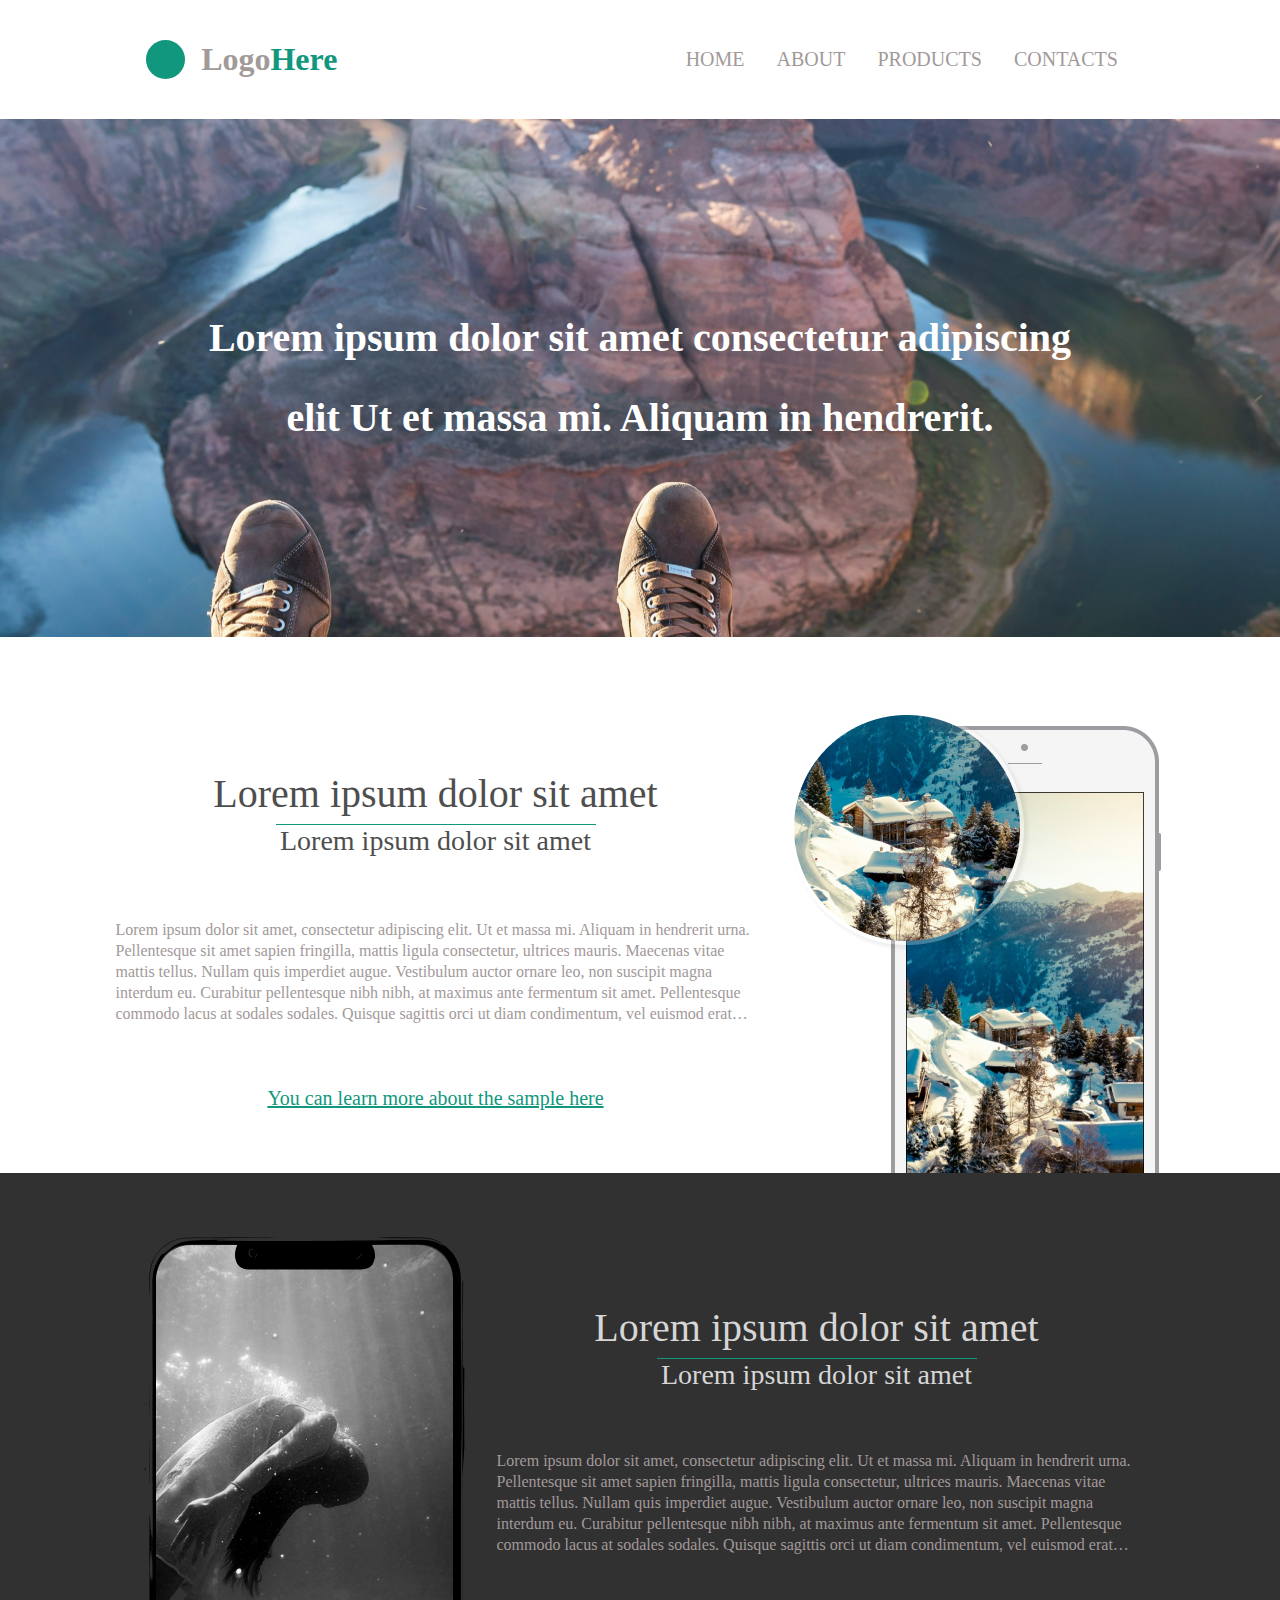
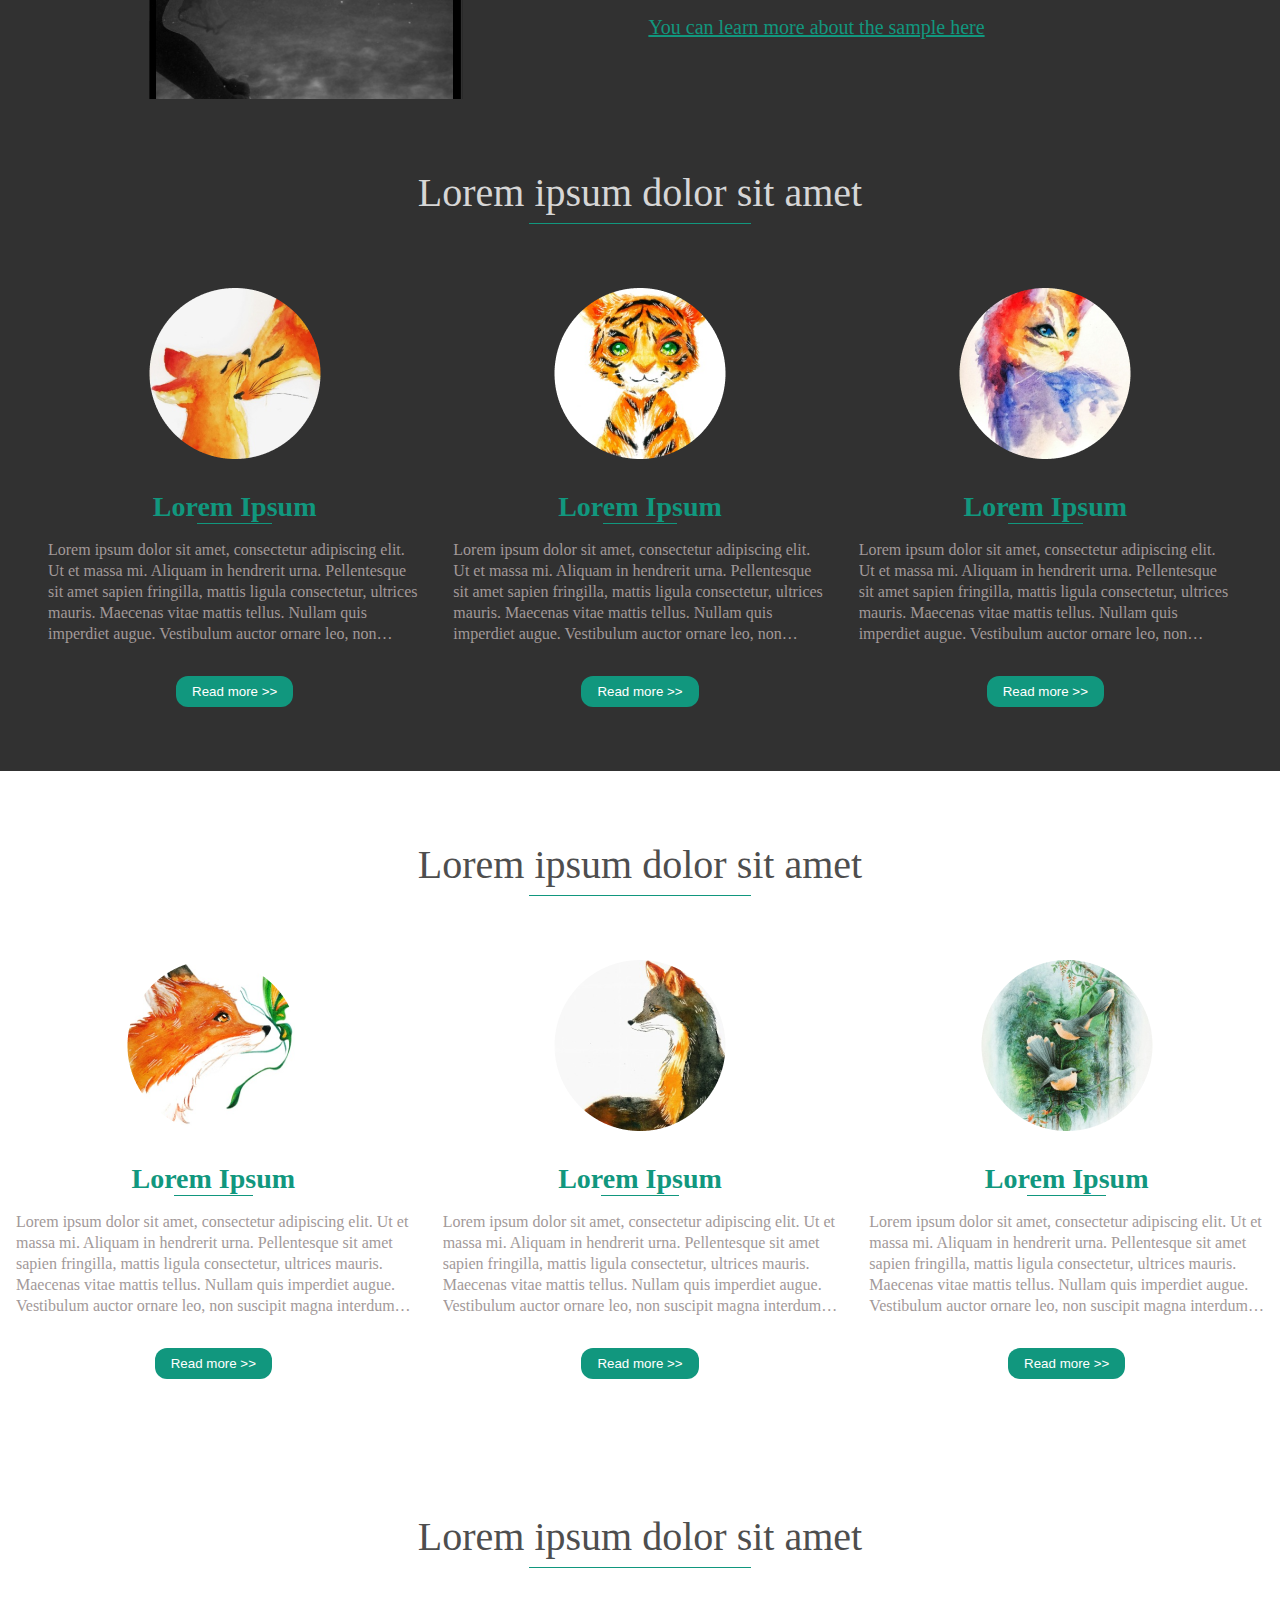
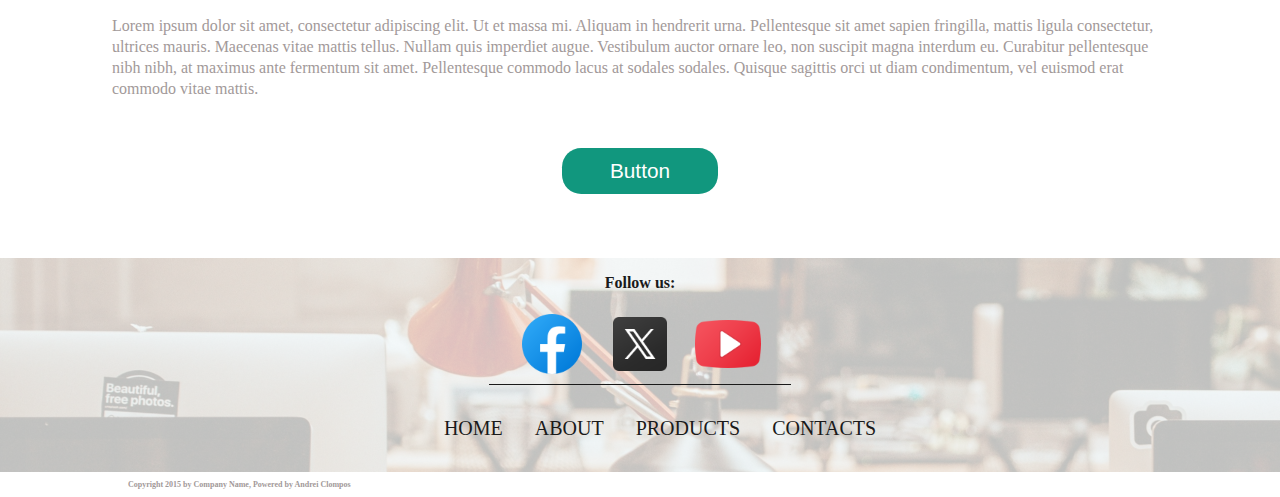
==== commit e35998d0: "desktop finished" ====
--- a/desktop.html
+++ b/desktop.html
@@ -50,9 +50,12 @@
                         Lorem ipsum dolor sit amet
                     </h2>
                 </div>
-                <p class="text">
-                    Lorem ipsum dolor sit amet, consectetur adipiscing elit. Ut et massa mi. Aliquam in hendrerit urna. Pellentesque sit amet sapien fringilla, mattis ligula consectetur, ultrices mauris. Maecenas vitae mattis tellus. Nullam quis imperdiet augue. Vestibulum auctor ornare leo, non suscipit magna interdum eu. Curabitur pellentesque nibh nibh, at maximus ante fermentum sit amet. Pellentesque commodo lacus at sodales sodales. Quisque sagittis orci ut diam condimentum, vel euismod erat commodo vitae mattis. 
-                </p>
+                <div class="text">
+                    <p>
+                        Lorem ipsum dolor sit amet, consectetur adipiscing elit. Ut et massa mi. Aliquam in hendrerit urna. Pellentesque sit amet sapien fringilla, mattis ligula consectetur, ultrices mauris. Maecenas vitae mattis tellus. Nullam quis imperdiet augue. Vestibulum auctor ornare leo, non suscipit magna interdum eu. Curabitur pellentesque nibh nibh, at maximus ante fermentum sit amet. Pellentesque commodo lacus at sodales sodales. Quisque sagittis orci ut diam condimentum, vel euismod erat commodo vitae mattis. 
+                    </p>
+                </div>
+                
                 <a class="link" href="#">You can learn more about the sample here</a>
             </div>
             <div class="flex-item image right">
@@ -76,9 +79,11 @@
                             Lorem ipsum dolor sit amet
                         </h2>
                     </div>
-                    <p class="text light">
-                        Lorem ipsum dolor sit amet, consectetur adipiscing elit. Ut et massa mi. Aliquam in hendrerit urna. Pellentesque sit amet sapien fringilla, mattis ligula consectetur, ultrices mauris. Maecenas vitae mattis tellus. Nullam quis imperdiet augue. Vestibulum auctor ornare leo, non suscipit magna interdum eu. Curabitur pellentesque nibh nibh, at maximus ante fermentum sit amet. Pellentesque commodo lacus at sodales sodales. Quisque sagittis orci ut diam condimentum, vel euismod erat commodo vitae mattis. 
-                    </p>
+                    <div class="text light">
+                        <p>
+                            Lorem ipsum dolor sit amet, consectetur adipiscing elit. Ut et massa mi. Aliquam in hendrerit urna. Pellentesque sit amet sapien fringilla, mattis ligula consectetur, ultrices mauris. Maecenas vitae mattis tellus. Nullam quis imperdiet augue. Vestibulum auctor ornare leo, non suscipit magna interdum eu. Curabitur pellentesque nibh nibh, at maximus ante fermentum sit amet. Pellentesque commodo lacus at sodales sodales. Quisque sagittis orci ut diam condimentum, vel euismod erat commodo vitae mattis. 
+                        </p>
+                    </div>
                     
                     <a class="link" href="#">You can learn more about the sample here</a>
                 </div>
@@ -96,9 +101,11 @@
                             <h2 class="title">
                                 Lorem Ipsum
                             </h2>
-                            <p class="text darker">
-                                Lorem ipsum dolor sit amet, consectetur adipiscing elit. Ut et massa mi. Aliquam in hendrerit urna. Pellentesque sit amet sapien fringilla, mattis ligula consectetur, ultrices mauris. Maecenas vitae mattis tellus. Nullam quis imperdiet augue. Vestibulum auctor ornare leo, non suscipit magna interdum eu. Curabitur pellentesque nibh nibh, at maximus ante fermentum sit amet. Pellentesque commodo lacus at sodales sodales. Quisque sagittis orci ut diam condimentum, vel euismod erat commodo vitae mattis. 
-                            </p>
+                            <div class="text darker">
+                                <p>
+                                    Lorem ipsum dolor sit amet, consectetur adipiscing elit. Ut et massa mi. Aliquam in hendrerit urna. Pellentesque sit amet sapien fringilla, mattis ligula consectetur, ultrices mauris. Maecenas vitae mattis tellus. Nullam quis imperdiet augue. Vestibulum auctor ornare leo, non suscipit magna interdum eu. Curabitur pellentesque nibh nibh, at maximus ante fermentum sit amet. Pellentesque commodo lacus at sodales sodales. Quisque sagittis orci ut diam condimentum, vel euismod erat commodo vitae mattis. 
+                                </p>
+                            </div>
                         </div>
                         <button class="button-text">Read more >></button>
                     </div>
@@ -109,9 +116,11 @@
                             <h2 class="title">
                                 Lorem Ipsum
                             </h2>
-                            <p class="text darker">
-                                Lorem ipsum dolor sit amet, consectetur adipiscing elit. Ut et massa mi. Aliquam in hendrerit urna. Pellentesque sit amet sapien fringilla, mattis ligula consectetur, ultrices mauris. Maecenas vitae mattis tellus. Nullam quis imperdiet augue. Vestibulum auctor ornare leo, non suscipit magna interdum eu. Curabitur pellentesque nibh nibh, at maximus ante fermentum sit amet. Pellentesque commodo lacus at sodales sodales. Quisque sagittis orci ut diam condimentum, vel euismod erat commodo vitae mattis. 
-                            </p>
+                            <div class="text darker">
+                                <p>
+                                    Lorem ipsum dolor sit amet, consectetur adipiscing elit. Ut et massa mi. Aliquam in hendrerit urna. Pellentesque sit amet sapien fringilla, mattis ligula consectetur, ultrices mauris. Maecenas vitae mattis tellus. Nullam quis imperdiet augue. Vestibulum auctor ornare leo, non suscipit magna interdum eu. Curabitur pellentesque nibh nibh, at maximus ante fermentum sit amet. Pellentesque commodo lacus at sodales sodales. Quisque sagittis orci ut diam condimentum, vel euismod erat commodo vitae mattis. 
+                                </p>
+                            </div>
                         </div>
                         <button class="button-text">Read more >></button>
                     </div>
@@ -121,9 +130,11 @@
                             <h2 class="title">
                                 Lorem Ipsum
                             </h2>
-                            <p class="text darker">
-                                Lorem ipsum dolor sit amet, consectetur adipiscing elit. Ut et massa mi. Aliquam in hendrerit urna. Pellentesque sit amet sapien fringilla, mattis ligula consectetur, ultrices mauris. Maecenas vitae mattis tellus. Nullam quis imperdiet augue. Vestibulum auctor ornare leo, non suscipit magna interdum eu. Curabitur pellentesque nibh nibh, at maximus ante fermentum sit amet. Pellentesque commodo lacus at sodales sodales. Quisque sagittis orci ut diam condimentum, vel euismod erat commodo vitae mattis. 
-                            </p>
+                            <div class="text darker">
+                                <p>
+                                    Lorem ipsum dolor sit amet, consectetur adipiscing elit. Ut et massa mi. Aliquam in hendrerit urna. Pellentesque sit amet sapien fringilla, mattis ligula consectetur, ultrices mauris. Maecenas vitae mattis tellus. Nullam quis imperdiet augue. Vestibulum auctor ornare leo, non suscipit magna interdum eu. Curabitur pellentesque nibh nibh, at maximus ante fermentum sit amet. Pellentesque commodo lacus at sodales sodales. Quisque sagittis orci ut diam condimentum, vel euismod erat commodo vitae mattis. 
+                                </p>
+                            </div>
                         </div>
                         <button class="button-text">Read more >></button>
                     </div>
@@ -144,9 +155,11 @@
                         <h2 class="title">
                             Lorem Ipsum
                         </h2>
-                        <p class="text">
-                            Lorem ipsum dolor sit amet, consectetur adipiscing elit. Ut et massa mi. Aliquam in hendrerit urna. Pellentesque sit amet sapien fringilla, mattis ligula consectetur, ultrices mauris. Maecenas vitae mattis tellus. Nullam quis imperdiet augue. Vestibulum auctor ornare leo, non suscipit magna interdum eu. Curabitur pellentesque nibh nibh, at maximus ante fermentum sit amet. Pellentesque commodo lacus at sodales sodales. Quisque sagittis orci ut diam condimentum, vel euismod erat commodo vitae mattis. 
-                        </p>
+                        <div class="text">
+                            <p>
+                                Lorem ipsum dolor sit amet, consectetur adipiscing elit. Ut et massa mi. Aliquam in hendrerit urna. Pellentesque sit amet sapien fringilla, mattis ligula consectetur, ultrices mauris. Maecenas vitae mattis tellus. Nullam quis imperdiet augue. Vestibulum auctor ornare leo, non suscipit magna interdum eu. Curabitur pellentesque nibh nibh, at maximus ante fermentum sit amet. Pellentesque commodo lacus at sodales sodales. Quisque sagittis orci ut diam condimentum, vel euismod erat commodo vitae mattis. 
+                            </p>
+                        </div>
                     </div>
                     <button class="button-text">Read more >></button>
                 </div>
@@ -156,9 +169,11 @@
                         <h2 class="title">
                             Lorem Ipsum
                         </h2>
-                        <p class="text">
-                            Lorem ipsum dolor sit amet, consectetur adipiscing elit. Ut et massa mi. Aliquam in hendrerit urna. Pellentesque sit amet sapien fringilla, mattis ligula consectetur, ultrices mauris. Maecenas vitae mattis tellus. Nullam quis imperdiet augue. Vestibulum auctor ornare leo, non suscipit magna interdum eu. Curabitur pellentesque nibh nibh, at maximus ante fermentum sit amet. Pellentesque commodo lacus at sodales sodales. Quisque sagittis orci ut diam condimentum, vel euismod erat commodo vitae mattis. 
-                        </p>
+                        <div class="text">
+                            <p>
+                                Lorem ipsum dolor sit amet, consectetur adipiscing elit. Ut et massa mi. Aliquam in hendrerit urna. Pellentesque sit amet sapien fringilla, mattis ligula consectetur, ultrices mauris. Maecenas vitae mattis tellus. Nullam quis imperdiet augue. Vestibulum auctor ornare leo, non suscipit magna interdum eu. Curabitur pellentesque nibh nibh, at maximus ante fermentum sit amet. Pellentesque commodo lacus at sodales sodales. Quisque sagittis orci ut diam condimentum, vel euismod erat commodo vitae mattis. 
+                            </p>
+                        </div>
                     </div>
                     <button class="button-text">Read more >></button>
                 </div>
@@ -168,9 +183,12 @@
                         <h2 class="title">
                             Lorem Ipsum
                         </h2>
-                        <p class="text">
-                            Lorem ipsum dolor sit amet, consectetur adipiscing elit. Ut et massa mi. Aliquam in hendrerit urna. Pellentesque sit amet sapien fringilla, mattis ligula consectetur, ultrices mauris. Maecenas vitae mattis tellus. Nullam quis imperdiet augue. Vestibulum auctor ornare leo, non suscipit magna interdum eu. Curabitur pellentesque nibh nibh, at maximus ante fermentum sit amet. Pellentesque commodo lacus at sodales sodales. Quisque sagittis orci ut diam condimentum, vel euismod erat commodo vitae mattis. 
-                        </p>
+                        <div class="text">
+                            <p>
+                                Lorem ipsum dolor sit amet, consectetur adipiscing elit. Ut et massa mi. Aliquam in hendrerit urna. Pellentesque sit amet sapien fringilla, mattis ligula consectetur, ultrices mauris. Maecenas vitae mattis tellus. Nullam quis imperdiet augue. Vestibulum auctor ornare leo, non suscipit magna interdum eu. Curabitur pellentesque nibh nibh, at maximus ante fermentum sit amet. Pellentesque commodo lacus at sodales sodales. Quisque sagittis orci ut diam condimentum, vel euismod erat commodo vitae mattis. 
+                            </p>
+                        </div>
+                        
                     </div>
                     <button class="button-text">Read more >></button>
                 </div>
@@ -185,13 +203,14 @@
                 </h1>
             </div>
 
-            <p class="flex-item text">
-                Lorem ipsum dolor sit amet, consectetur adipiscing elit. Ut et massa mi. Aliquam in hendrerit urna. Pellentesque sit amet sapien fringilla, mattis ligula consectetur, ultrices mauris. Maecenas vitae mattis tellus. Nullam quis imperdiet augue. Vestibulum auctor ornare leo, non suscipit magna interdum eu. Curabitur pellentesque nibh nibh, at maximus ante fermentum sit amet. Pellentesque commodo lacus at sodales sodales. Quisque sagittis orci ut diam condimentum, vel euismod erat placerat. In iaculis arcu eros, eget tempus orci facilisis id.
-            </p>
-
-            <div class="flex-item button">
-                <button class="button-text">Button</button>
-            </div>
+            <div class="text">
+                <p>
+                    Lorem ipsum dolor sit amet, consectetur adipiscing elit. Ut et massa mi. Aliquam in hendrerit urna. Pellentesque sit amet sapien fringilla, mattis ligula consectetur, ultrices mauris. Maecenas vitae mattis tellus. Nullam quis imperdiet augue. Vestibulum auctor ornare leo, non suscipit magna interdum eu. Curabitur pellentesque nibh nibh, at maximus ante fermentum sit amet. Pellentesque commodo lacus at sodales sodales. Quisque sagittis orci ut diam condimentum, vel euismod erat commodo vitae mattis. 
+                </p>
+            </div>
+
+            <button class="flex-item button-text">Button</button>
+
         </div>
     </main>
     <footer>
--- a/styles.css
+++ b/styles.css
@@ -54,21 +54,24 @@
 .banner{
     display: flex;
     justify-content: center;
+    align-items: center;
     background-image: url("images/banner-page.png");
     background-clip: border-box;
     background-repeat: no-repeat;
+    background-position: center;
 }
 
 h2.banner-title{
+    max-width: 1075px;
     font-size: 2.5rem;
     font-weight: bold;
     line-height: 200%;
     color: #fff;
     text-align: center;
     align-self: center;
-    padding: 17rem;
-    padding-left: 22%;
-    padding-right: 22%;
+    padding: 14%;
+    /* padding-left: 22%;
+    padding-right: 22%; */
 }
 
 main{
@@ -78,15 +81,19 @@
 
 .container1 {
     justify-content: center;
-    padding-top: 4rem;
+    padding: 4rem 2rem 0;
 }
 
 .container2 {
     flex-direction: column;
     justify-content: center;
     background-color: #313131;
-    padding-top: 4rem;
-    align-items: center;
+    padding: 4rem 2rem 0;
+    align-items: center;
+}
+
+.container5{
+    padding: 0 2rem;
 }
 
 .block1{
@@ -212,7 +219,7 @@
     font-weight: bold;
     font-size: 1.75rem;
     color: #11977E;
-    padding-bottom: .5rem;
+    padding-bottom: 1rem;
 }
 
 .card-info h2.title::after{
@@ -293,21 +300,11 @@
     -webkit-box-orient: vertical; */
 }
 
-.container5 .button {
+.container5 button {
     background-color: #11977E;
-    border-radius: 1rem;
-    padding-top: 0.7rem;
-    padding-bottom: 0.7rem;
-    padding-left: 3rem;
-    padding-right: 3rem;
-}
-
-.container5 button{
-    border-radius: 1rem;
-}
-
-.container5 .button p{
-    font-size: 1.5rem;
+    border-radius: 1.2rem;
+    padding: 0.7rem 3rem;
+    font-size: 1.3rem;
 }
 
 footer{
@@ -354,17 +351,13 @@
 }
 
 .copyright{
-    width: 90rem;
+    width: 80%;
     align-items: center;
 }
 
 .copyright h3{
     font-size: 0.5rem;
     color: #A29999;
-}
-
-svg{
-    display: none;
 }
 
 .divider-footer{
@@ -373,6 +366,15 @@
     background-color: #1A1A1A;
 }
 
+button:hover{
+    background-color: #1A1A1A;
+}
+
+a.link:hover{
+    text-decoration: none;
+    font-size: 1.4rem;
+}
+
 @media screen and (max-width: 480px) {
 
     .header {
@@ -395,13 +397,21 @@
         height: 33rem;
     }
 
-    .container1, .container3, .container4{
+    .container1, .container4{
         flex-direction: column;
     }
 
     .container2{
         flex-direction: column-reverse;
         padding-top: 2.5rem;
+    }
+
+    .block1{
+        flex-direction: column-reverse;
+    }
+
+    .block2{
+        padding-top: 0;
     }
 
     .container3, .container4, .container5{
@@ -430,20 +440,25 @@
         -webkit-box-orient: vertical;
     }
 
-    .divider {
-        width: 90%;
-        margin-left: 5%;
-        height: 1px;
-        background-color: #11977E;
-    }
-
     .text{
         padding-top: 1.4rem;
         padding-bottom: 1.4rem;
         display: block;
     }
 
-    .link a{
+    .card-info .text{
+        padding: 0;
+    }
+
+    .card-info .darker{
+        color: #D6D6D6;
+    }
+
+    .light p{
+        color: #D6D6D6;
+    }
+
+    a.link{
         font-size: 1.1rem;
     }
 
@@ -455,11 +470,22 @@
         padding-right: 1rem;
     }
 
-    .container3 .scroller{
+    .block2 .scroller{
         flex-direction: column;
         align-items: center;
-        padding-bottom: 2.5rem;
         padding-top: 2.5rem;
+    }
+
+    .scroller .card-item{
+        padding: 2rem 1rem;
+    }
+
+    .scroller .card-item:first-child{
+        padding-top: 0;
+    }
+
+    .scroller .card-item:last-child{
+        padding-bottom: 0;
     }
 
     .container4 .scroller{
@@ -469,58 +495,28 @@
         padding-top: 2.5rem;
     }
 
-    .scroller .card-item{
-        display: none;
-    }
-    .scroller .card-item:first-child{
-        display: flex;
-    }
-
-    svg{
-        display: block;
-    }
-
-    button p{
+    button{
         padding: 0;
     }
 
+    .card-item button{
+        padding: .6rem 1.5rem;
+    }
+
     .container5{
-        padding-left: 1rem;
-        padding-right: 1rem;
+        padding: 0 1rem 4rem;
     }
 
     .container5 .text {
-        padding-top: 1.5rem;
-        padding-bottom: 1.5rem;
-        padding-left: 0;
-        padding-right: 0;
-    }
-
-    .container5 .text p{
-        padding-left: 0;
-        padding-right: 0;
-    }
-
-    .container5 .button{
+        padding: 1.5rem 0;
+    }
+
+    .container5 button{
         display: flex;
         justify-content: center;
         width: 100%;
-        padding: 0;
-    }
-
-    .button button{
-        width: 100%;
-        padding: 0;
+        padding: 0 .7rem;
         font-size: 1.2rem;
-    }
-
-    .container5 button p{
-        font-size: 1.2rem !important;
-    }
-
-    .button .button-text{
-        padding-top: 0.7rem;
-        padding-bottom: 0.7rem;
     }
 
     .footer{
@@ -547,4 +543,8 @@
     .copyright{
         width: auto;
     }
+
+    a.link:hover{
+        font-size: 1.2rem;
+    }
 }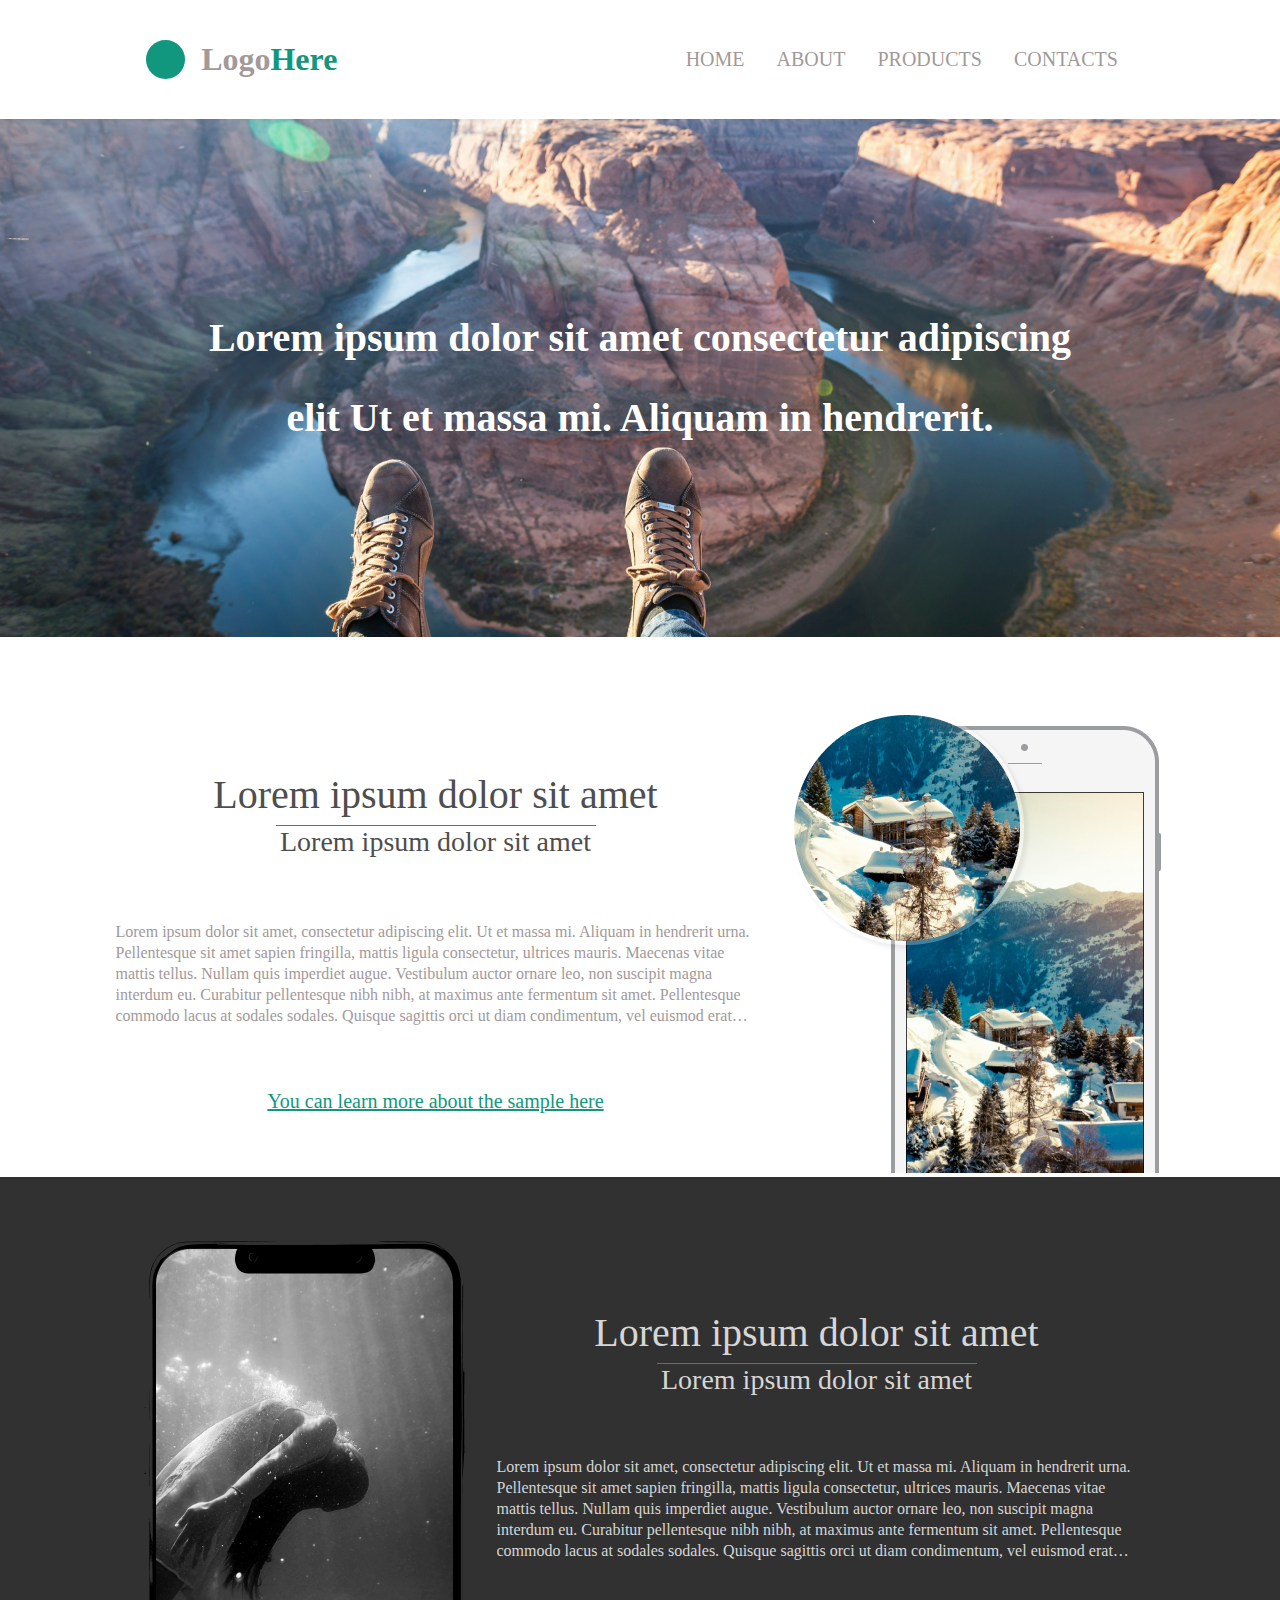
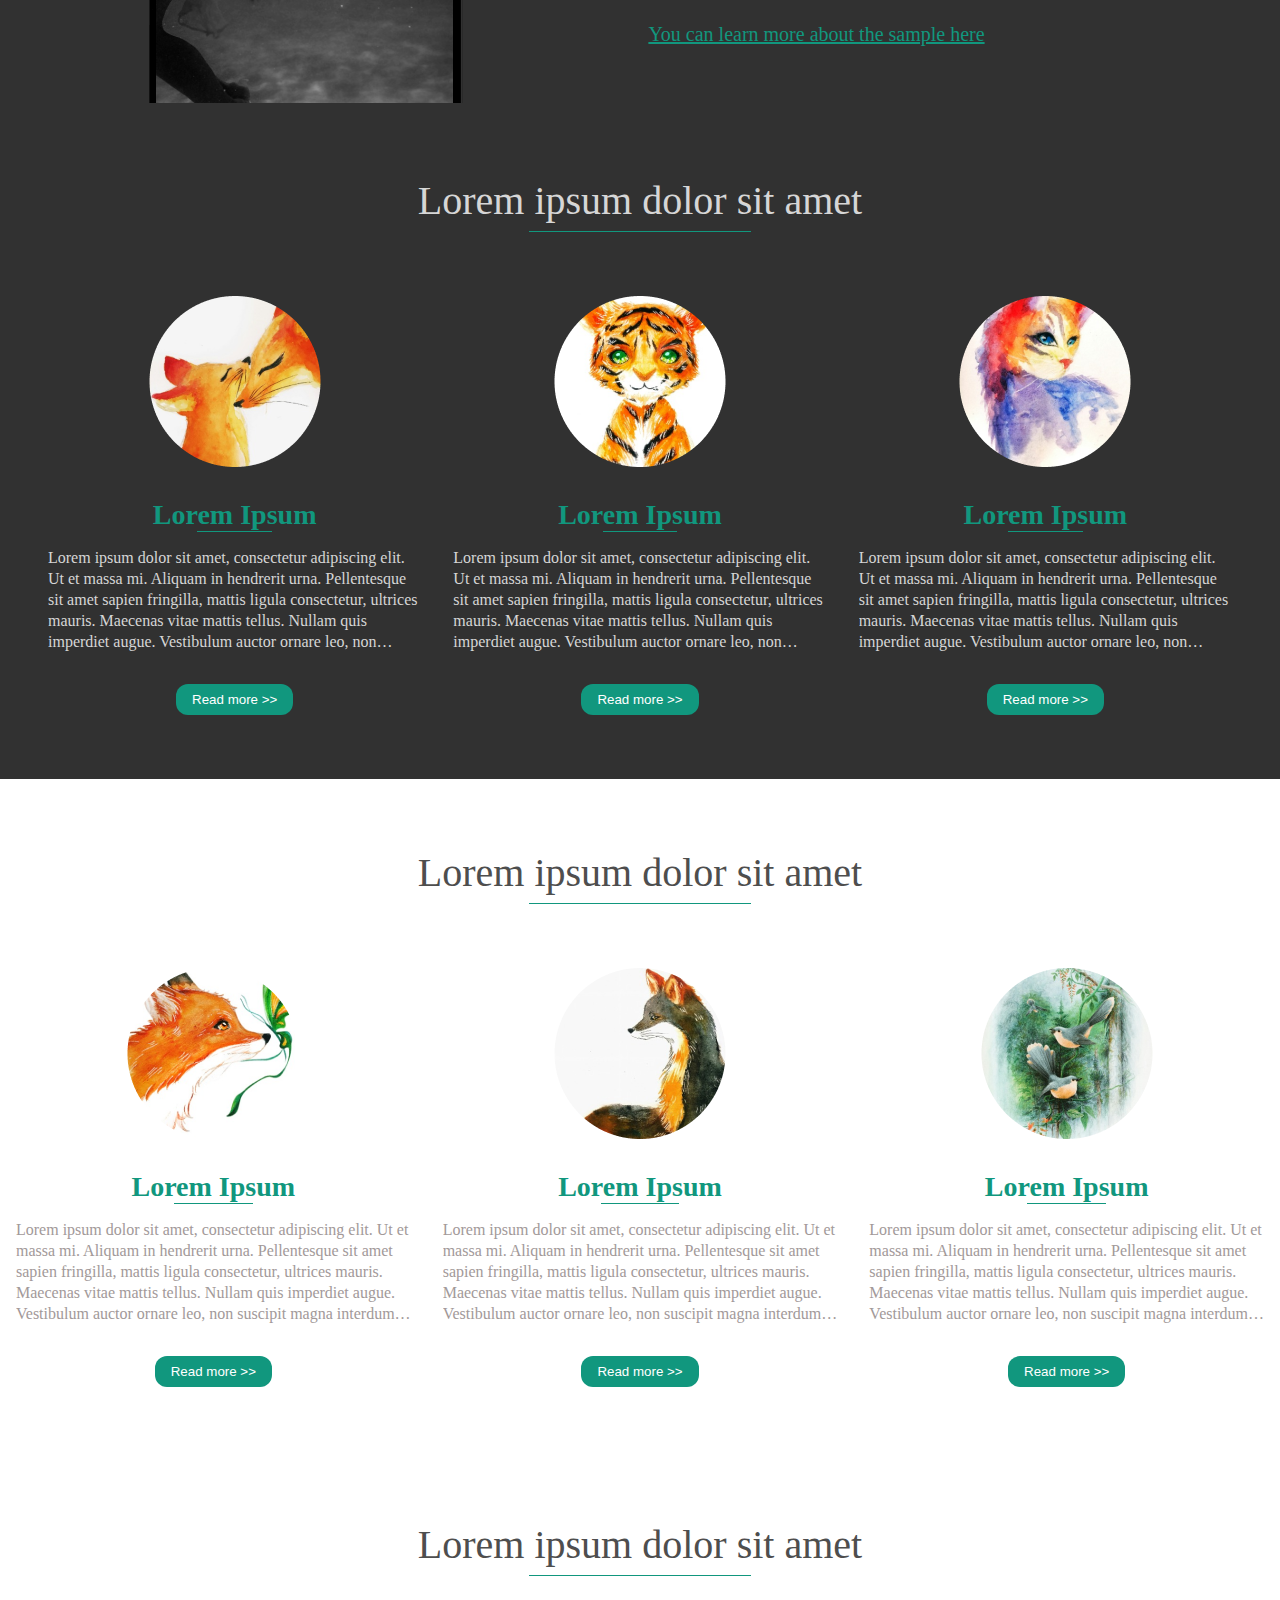
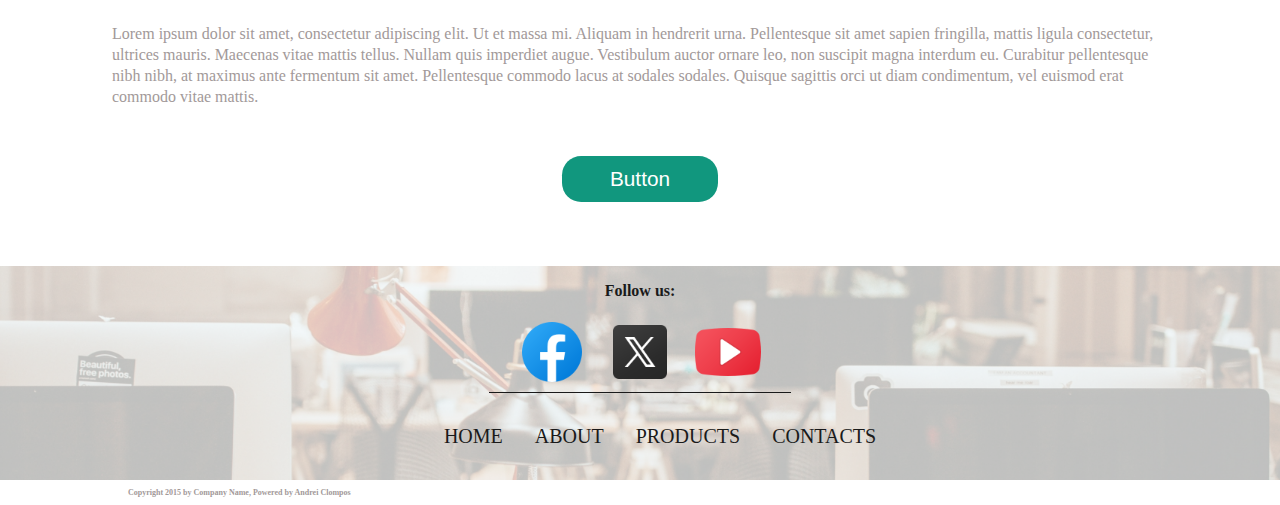
==== commit 96ebf4d9: "responsive finished" ====
--- a/desktop.html
+++ b/desktop.html
@@ -59,7 +59,12 @@
                 <a class="link" href="#">You can learn more about the sample here</a>
             </div>
             <div class="flex-item image right">
-                <img src="images/phone1.png" alt="Here was an image, return it please">
+                
+                <picture>
+                    <source media="(min-width:651px)" srcset="images/phone1.png">
+                    <source media="(min-width:270px)" srcset="images/phone1-mobile.png">
+                    <img src="images/phone1.png" alt="Here was an image, return it please">
+                  </picture>
             </div>
         </div>
 
@@ -67,7 +72,11 @@
         <div class="flex-container container2">
             <div class="block1">
                 <div class="flex-item image left">
-                    <img src="images/phone2.png" alt="Here was an image, return it please">
+                    <picture>
+                        <source media="(min-width:651px)" srcset="images/phone2.png">
+                        <source media="(min-width:270px)" srcset="images/phone2-mobile.png">
+                        <img src="images/phone2.png" alt="Here was an image, return it please">
+                      </picture>
                 </div>
                 <div class="flex-item info">
                     <div class="titles">
@@ -101,7 +110,7 @@
                             <h2 class="title">
                                 Lorem Ipsum
                             </h2>
-                            <div class="text darker">
+                            <div class="text light">
                                 <p>
                                     Lorem ipsum dolor sit amet, consectetur adipiscing elit. Ut et massa mi. Aliquam in hendrerit urna. Pellentesque sit amet sapien fringilla, mattis ligula consectetur, ultrices mauris. Maecenas vitae mattis tellus. Nullam quis imperdiet augue. Vestibulum auctor ornare leo, non suscipit magna interdum eu. Curabitur pellentesque nibh nibh, at maximus ante fermentum sit amet. Pellentesque commodo lacus at sodales sodales. Quisque sagittis orci ut diam condimentum, vel euismod erat commodo vitae mattis. 
                                 </p>
@@ -116,7 +125,7 @@
                             <h2 class="title">
                                 Lorem Ipsum
                             </h2>
-                            <div class="text darker">
+                            <div class="text light">
                                 <p>
                                     Lorem ipsum dolor sit amet, consectetur adipiscing elit. Ut et massa mi. Aliquam in hendrerit urna. Pellentesque sit amet sapien fringilla, mattis ligula consectetur, ultrices mauris. Maecenas vitae mattis tellus. Nullam quis imperdiet augue. Vestibulum auctor ornare leo, non suscipit magna interdum eu. Curabitur pellentesque nibh nibh, at maximus ante fermentum sit amet. Pellentesque commodo lacus at sodales sodales. Quisque sagittis orci ut diam condimentum, vel euismod erat commodo vitae mattis. 
                                 </p>
@@ -130,7 +139,7 @@
                             <h2 class="title">
                                 Lorem Ipsum
                             </h2>
-                            <div class="text darker">
+                            <div class="text light">
                                 <p>
                                     Lorem ipsum dolor sit amet, consectetur adipiscing elit. Ut et massa mi. Aliquam in hendrerit urna. Pellentesque sit amet sapien fringilla, mattis ligula consectetur, ultrices mauris. Maecenas vitae mattis tellus. Nullam quis imperdiet augue. Vestibulum auctor ornare leo, non suscipit magna interdum eu. Curabitur pellentesque nibh nibh, at maximus ante fermentum sit amet. Pellentesque commodo lacus at sodales sodales. Quisque sagittis orci ut diam condimentum, vel euismod erat commodo vitae mattis. 
                                 </p>
--- a/styles.css
+++ b/styles.css
@@ -59,6 +59,7 @@
     background-clip: border-box;
     background-repeat: no-repeat;
     background-position: center;
+    background-size: cover;
 }
 
 h2.banner-title{
@@ -207,6 +208,11 @@
     justify-content: space-between;
     align-items: center;
     padding: 0 1rem;
+    
+}
+
+.light{
+    color: #D6D6D6;
 }
 
 .flex-item .card-info {
@@ -315,7 +321,8 @@
 
 .footer{
     width: 100%;
-    background-image: url("images/footer.png");
+    background: url("images/footer.png") no-repeat;
+    background-size: cover;
     flex-direction: column;
     justify-content: space-between;
     align-items: center;
@@ -375,7 +382,34 @@
     font-size: 1.4rem;
 }
 
-@media screen and (max-width: 480px) {
+@media screen and (max-width: 960px){
+    h2.banner-title{
+        font-size: 1.8rem;
+    }
+
+    h1.main-title{
+        font-size: 1.6rem;
+    }
+
+    h2.sub-title{
+        font-size: 1.4rem;
+    }
+
+    a.link{
+        font-size: 1.15rem;
+    }
+
+    a.link:hover{
+        font-size: 1.2rem;
+    }
+}
+
+@media screen and (max-width: 650px) {
+
+    p{
+        padding-left: 0 !important;
+        padding-right: 0 !important;
+    }
 
     .header {
         padding-left: 1rem;
@@ -399,6 +433,11 @@
 
     .container1, .container4{
         flex-direction: column;
+    }
+
+    .container1, .container2, .container4, .container5{
+        padding-left: 1rem;
+        padding-right: 1rem;
     }
 
     .container2{
@@ -440,12 +479,20 @@
         -webkit-box-orient: vertical;
     }
 
+    .info{
+        padding: 0 2rem;
+    }
+
     .text{
         padding-top: 1.4rem;
         padding-bottom: 1.4rem;
         display: block;
     }
 
+    .card-item{
+        max-width: 22rem;
+    }
+
     .card-info .text{
         padding: 0;
     }
@@ -463,11 +510,11 @@
     }
 
     .image{
-        margin-left: 0;
-        margin-right: 0;
-        margin-top: 2.5rem;
+        margin: 2.5rem 0 0;
         padding-left: 1rem;
         padding-right: 1rem;
+        max-width: 25rem;
+        align-self: center;
     }
 
     .block2 .scroller{
@@ -515,12 +562,12 @@
         display: flex;
         justify-content: center;
         width: 100%;
-        padding: 0 .7rem;
+        padding: 0.7rem 0;
         font-size: 1.2rem;
     }
 
     .footer{
-        background-image: url("images/banner-page-phone.png");
+        background-image: url("images/footer-mobile.png");
     }
 
     .footer .networks img{
@@ -547,4 +594,21 @@
     a.link:hover{
         font-size: 1.2rem;
     }
+
+    @media screen and (max-width: 480px) {
+        .info{
+            padding: 0;
+        }
+    }
+
+    @media screen and (max-width: 350px){
+        .footer .nav-list{
+            flex-direction: column;
+        }
+
+        .footer .nav-list li{
+            padding: 1rem;
+        }
+    }
+
 }